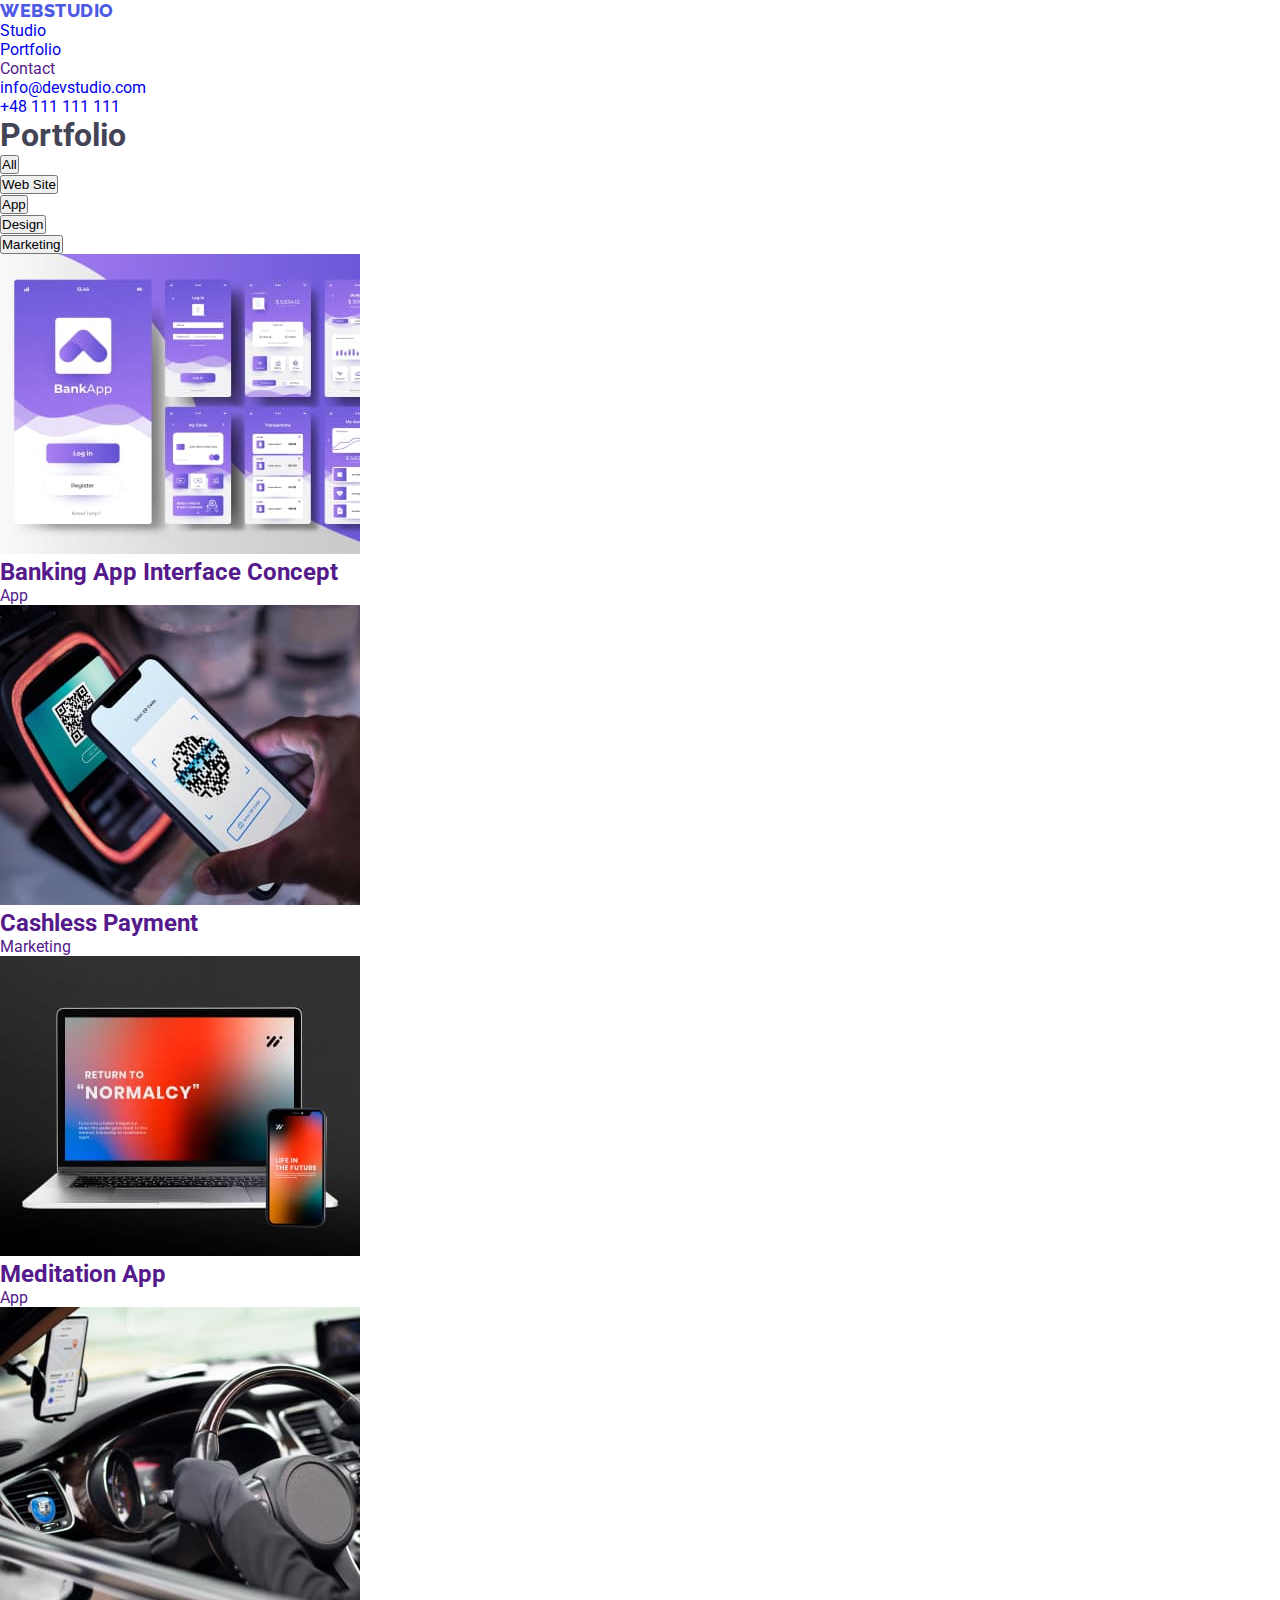
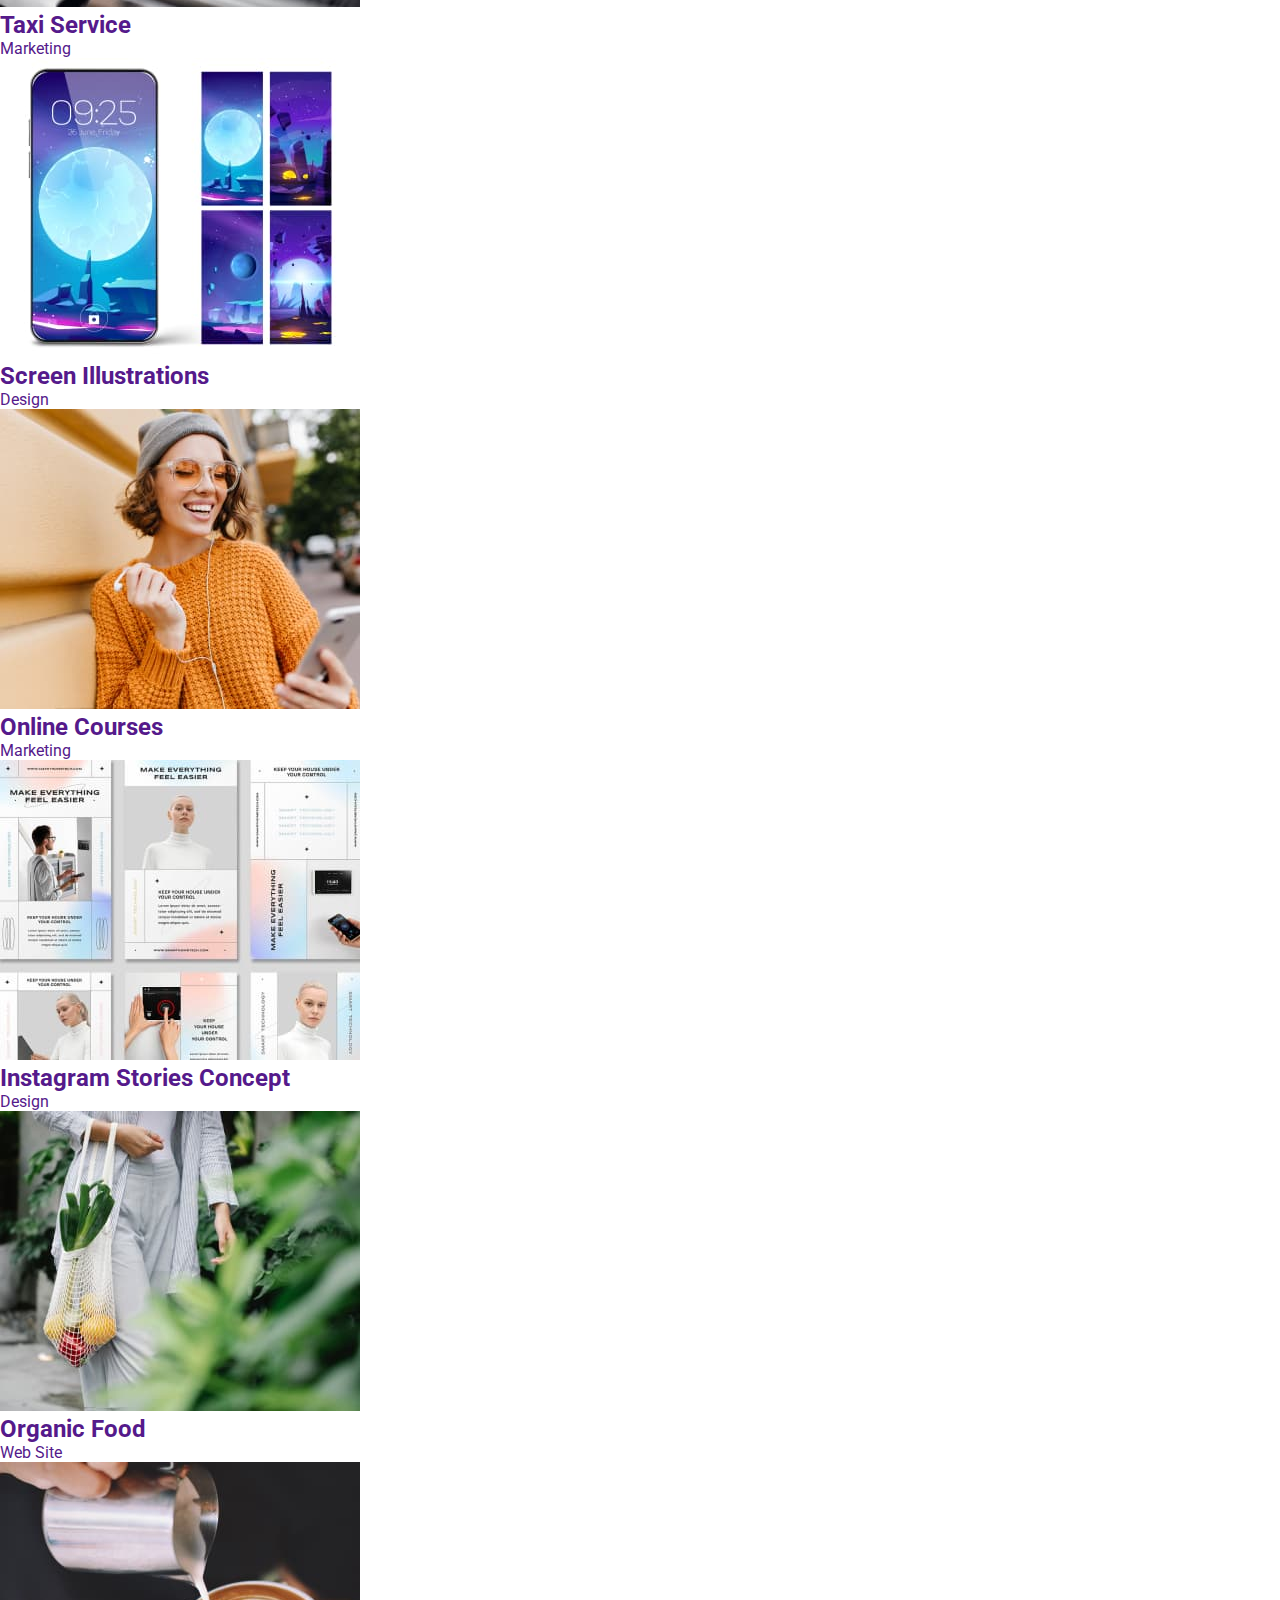
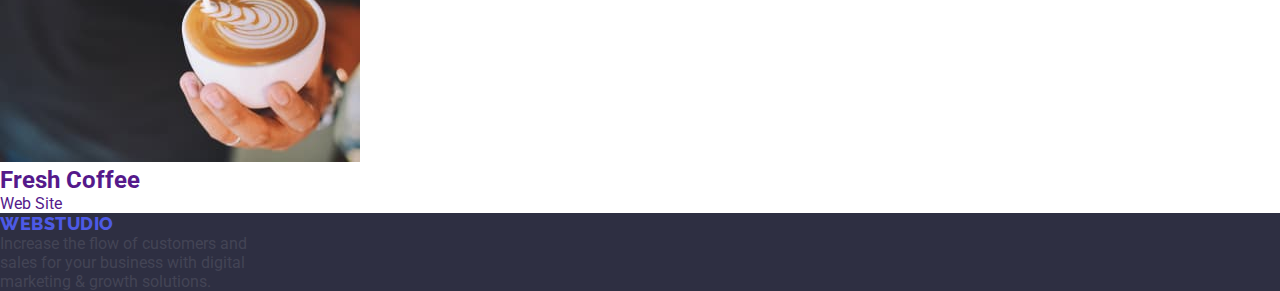
==== portfolio.html @ 15633c0d "Update portfolio.html" ====
<!DOCTYPE html>
<html lang="pl">

<head>
    <meta charset="UTF-8" />
    <title>Portfolio</title>
    <!--Google fonts links-->
    <link rel="preconnect" href="https://fonts.googleapis.com" />
    <link rel="preconnect" href="https://fonts.gstatic.com" crossorigin />
    <link
        href="https://fonts.googleapis.com/css2?family=Montserrat:wght@400;700&family=Raleway:wght@700;800&family=Roboto:wght@400;500;700;900&display=swap"
        rel="stylesheet" />
    <!--End Google fonts links-->

    <link rel="stylesheet" href="./css/styles.css" />
</head>

<body>
    <header>
        <nav>
            <a href="./index.html" class="logo link">Web<span class="logo-header-span">Studio</span></a>
            <ul class="list">
                <li><a href="./index.html" class="list-link link">Studio</a></li>
                <li><a href="./portfolio.html" class="list-link link">Portfolio</a></li>
                <li><a href="" class="list-link link">Contact</a></li>
            </ul>
        </nav>
        <address class="address">
            <ul class="list">
                <li>
                    <a href="mail:info@devstudio.com" class="address-component link">info@devstudio.com</a>
                </li>
                <li>
                    <a href="tel:48111111111" class="address-component link">+48 111 111 111</a>
                </li>
            </ul>
        </address>
    </header>
    <main>
        <section>
            <h1>Portfolio</h1>
            <ul class="list">
                <li><button type="button" class="portfolio-filtr-button">All</button></li>
                <li><button type="button" class="portfolio-filtr-button">Web Site</button></li>
                <li><button type="button" class="portfolio-filtr-button">App</button></li>
                <li><button type="button" class="portfolio-filtr-button">Design</button></li>
                <li><button type="button" class="portfolio-filtr-button">Marketing</button></li>
            </ul>
            <ul class="list">
                <li>
                    <a href="" class="link">
                        <img src="./images/banking-app-interface-concept.jpg" alt="banking-app-interface-concept"
                            width="360" height="300" />
                        <h2 class="portfolio-list-item-header">Banking App Interface Concept</h2>
                        <p class="portfolio-list-item-paragraph">App</p>
                    </a>
                </li>
                <li>
                    <a href="" class="link">
                        <img src="./images/cashless-payment.jpg" alt="Cashless Payment" width="360" height="300" />
                        <h2 class="portfolio-list-item-header">Cashless Payment</h2>
                        <p class="portfolio-list-item-paragraph">Marketing</p>
                    </a>
                </li>
                <li>
                    <a href="" class="link">
                        <img src="./images/meditation-app.jpg" alt="Meditaion App" width="360" height="300" />

                        <h2 class="portfolio-list-item-header">Meditation App</h2>
                        <p class="portfolio-list-item-paragraph">App</p>
                    </a>
                </li>
                <li>
                    <a href="" class="link">
                        <img src="./images/taki-service.jpg" alt="Taxi Service" width="360" height="300" />

                        <h2 class="portfolio-list-item-header">Taxi Service</h2>
                        <p class="portfolio-list-item-paragraph">Marketing</p>
                    </a>
                </li>
                <li>
                    <a href="" class="link">
                        <img src="./images/screen-illustrations.jpg" alt="Screen Illustrations" width="360"
                            height="300" />
                        <h2 class="portfolio-list-item-header">Screen Illustrations</h2>
                        <p class="portfolio-list-item-paragraph">Design</p>
                    </a>
                </li>

                <li>
                    <a href="" class="link">
                        <img src="./images/online-courses.jpg" alt="Online courses" width="360" height="300" />
                        <h2 class="portfolio-list-item-header">Online Courses</h2>
                        <p class="portfolio-list-item-paragraph">Marketing</p>
                    </a>
                </li>
                <li>
                    <a href="" class="link">
                        <img src="./images/instagram-stories-concept.jpg" alt="Instagram Stories Concept" width="360"
                            height="300" />
                        <h2 class="portfolio-list-item-header">Instagram Stories Concept</h2>
                        <p class="portfolio-list-item-paragraph">Design</p>
                    </a>
                </li>

                <li>
                    <a href="" class="link">
                        <img src="./images/organic-food.jpg" alt="Organic Food" width="360" height="300" />
                        <h2 class="portfolio-list-item-header">Organic Food</h2>
                        <p class="portfolio-list-item-paragraph">Web Site</p>
                    </a>
                </li>
                <li>
                    <a href="" class="link">
                        <img src="./images/fresh-coffee.jpg" alt="Fresh Coffee" width="360" height="300" />

                        <h2 class="portfolio-list-item-header">Fresh Coffee</h2>
                        <p class="portfolio-list-item-paragraph">Web Site</p>
                    </a>
                </li>
            </ul>
        </section>
    </main>
    <footer class="footer">
        <a href="WebStudio" class="logo link">Web<span class="logo-footer-span">Studio</span></a>
        <p class="footer-paragrapf">
            Increase the flow of customers and <br />
            sales for your business with digital<br />
            marketing & growth solutions.
        </p>
    </footer>
</body>

</html>
---- css/styles.css ----
:root {
    --iris: #4D5AE5;
    --ocean: #404BBF;
    --navy-blue: #2E2F42;
    --green: #31D0AA;
    --slate: #434455;
    --light-slate: #8E8F99;
    --cornflower: #E7E9FC;
    --cloud: #F4F4FD;
    --navy-blue-modal: #2E2F42;
    --grey: #2E2F42;
    --dairy: #FCFCFC;
    --white: #FFFFFF;
}

* {
    margin: 0;
    padding: 0;
}

body {
    font-family: 'Roboto', sans-serif;
    color: var(--slate);
    text-decoration: none;
    background-color: var(--white);
}

.logo {
    font-family: "Raleway", sans-serif;
    font-weight: 800;
    font-size: 18px;
    line-height: 1.17;
    letter-spacing: 0.03em;
    text-transform: uppercase;
    color: var(--iris);
}

.link {
    text-decoration: none;
}

.logo_span{
    color: var(--navy-blue);

}
.list{
    list-style: none;
}
.logo_link{
    font-weight: 500;
    font-size: 16px;
    line-height: 1.5;
    letter-spacing: 0.02em;
    color: var(--navy-blue);
}
.logo_link:hover{
    color: var(--ocean);
}
.logo_link:focus{
    color: var(--ocean);
}
.address{
    font-style: normal;

}
.address_list{
    font-size: 16px;
    line-height: 1.5;
    letter-spacing: 0.02em;
    color: var(--slate);
}
.address_list:hover{
    color: var(--ocean);
}
.address_list:focus{
    color: var(--ocean);
}
.main_section{
    background-color: var(--navy-blue);
}
.main_section_header{
    font-size: 56px;
    line-height: 1.07;
    text-align: center;
    letter-spacing: 0.02em;
    color: var(--white);
}
.main_section_button{
    background-color: var(--iris);
    font-family: "Roboto", sans-serif;
    font-weight: 500;
    font-size: 16px;
    line-height: 1.5;
    letter-spacing: 0.04em;
    color: var(--white);
    cursor: pointer;
}
.main_section_button:hover{
    background-color: var(--ocean);
}
.main_section_button:focus{
    background-color: var(--ocean);
}
.section_information{
    font-weight: 500;
    font-size: 20px;
    line-height: 1.2;
    letter-spacing: 0.02em;
    color: var(--navy-blue);
}
.section_information_paragraph{
    font-size: 16px;
    line-height: 1.5;
    letter-spacing: 0.02em;
}
.section_images{
    font-size: 36px;
    line-height: 1.11;
    text-align: center;
    letter-spacing: 0.02em;
    text-transform: capitalize;
    color: var(--navy-blue);
}
.section_our_team{
    background-color: var(--cloud);
}
.section_our_team_header{
    font-size: 36px;
    line-height: 1.11;
    text-align: center;
    letter-spacing: 0.02em;
    text-transform: capitalize;
    color: var(--navy-blue);
}
.section_our_team_img{
    background-color: var(--white);
}
.section_our_team_list_header{
    font-weight: 500;
    font-size: 20px;
    line-height: 1.2;
    letter-spacing: 0.02em;
    color: var(--navy-blue);
}
.section_our_team_list_paragraph{
    font-size: 16px;
    line-height: 1.5;
    letter-spacing: 0.02em;
    color: var(--slate);
}
.footer{
    background-color: var(--navy-blue);
}
.footer_span{
    color: var(--cloud);
}
.footer_paragraph{
    line-height: 1.5;
    color: var(--cloud);
    letter-spacing: 0.02em;
}
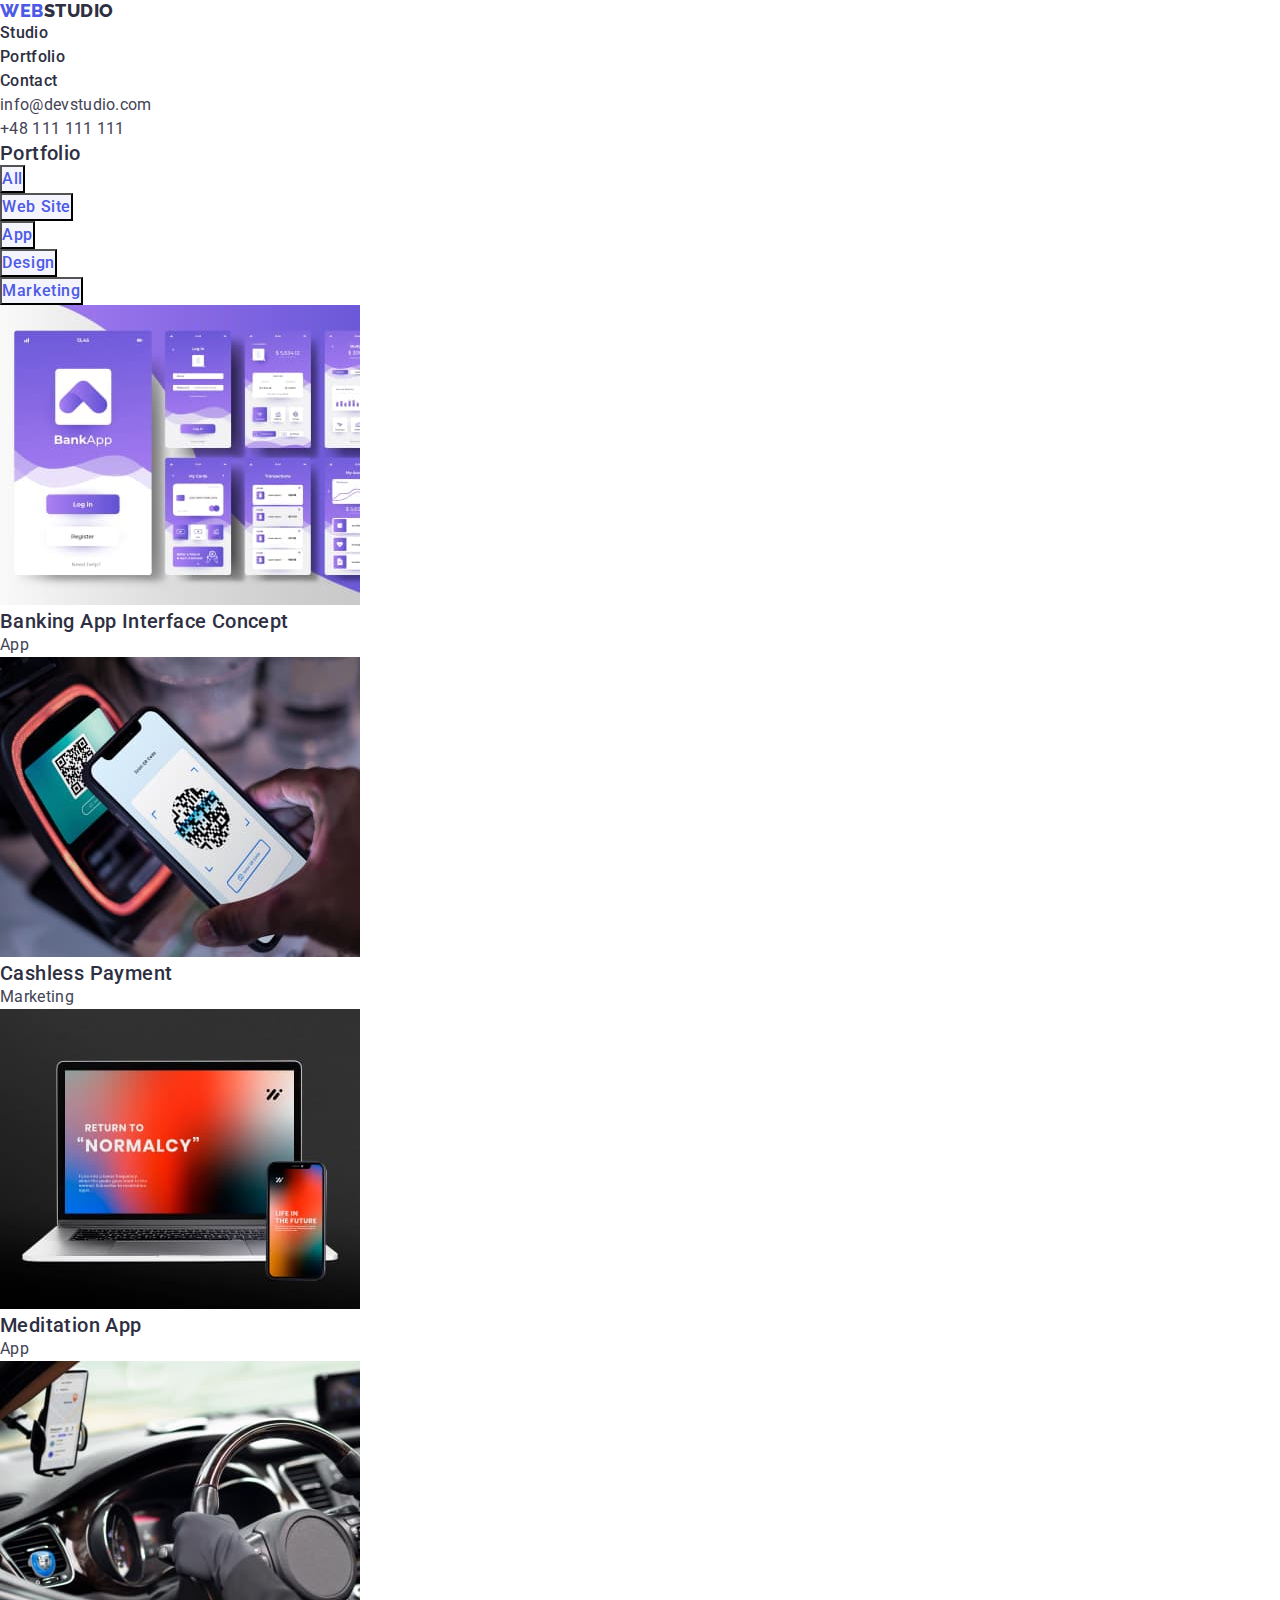
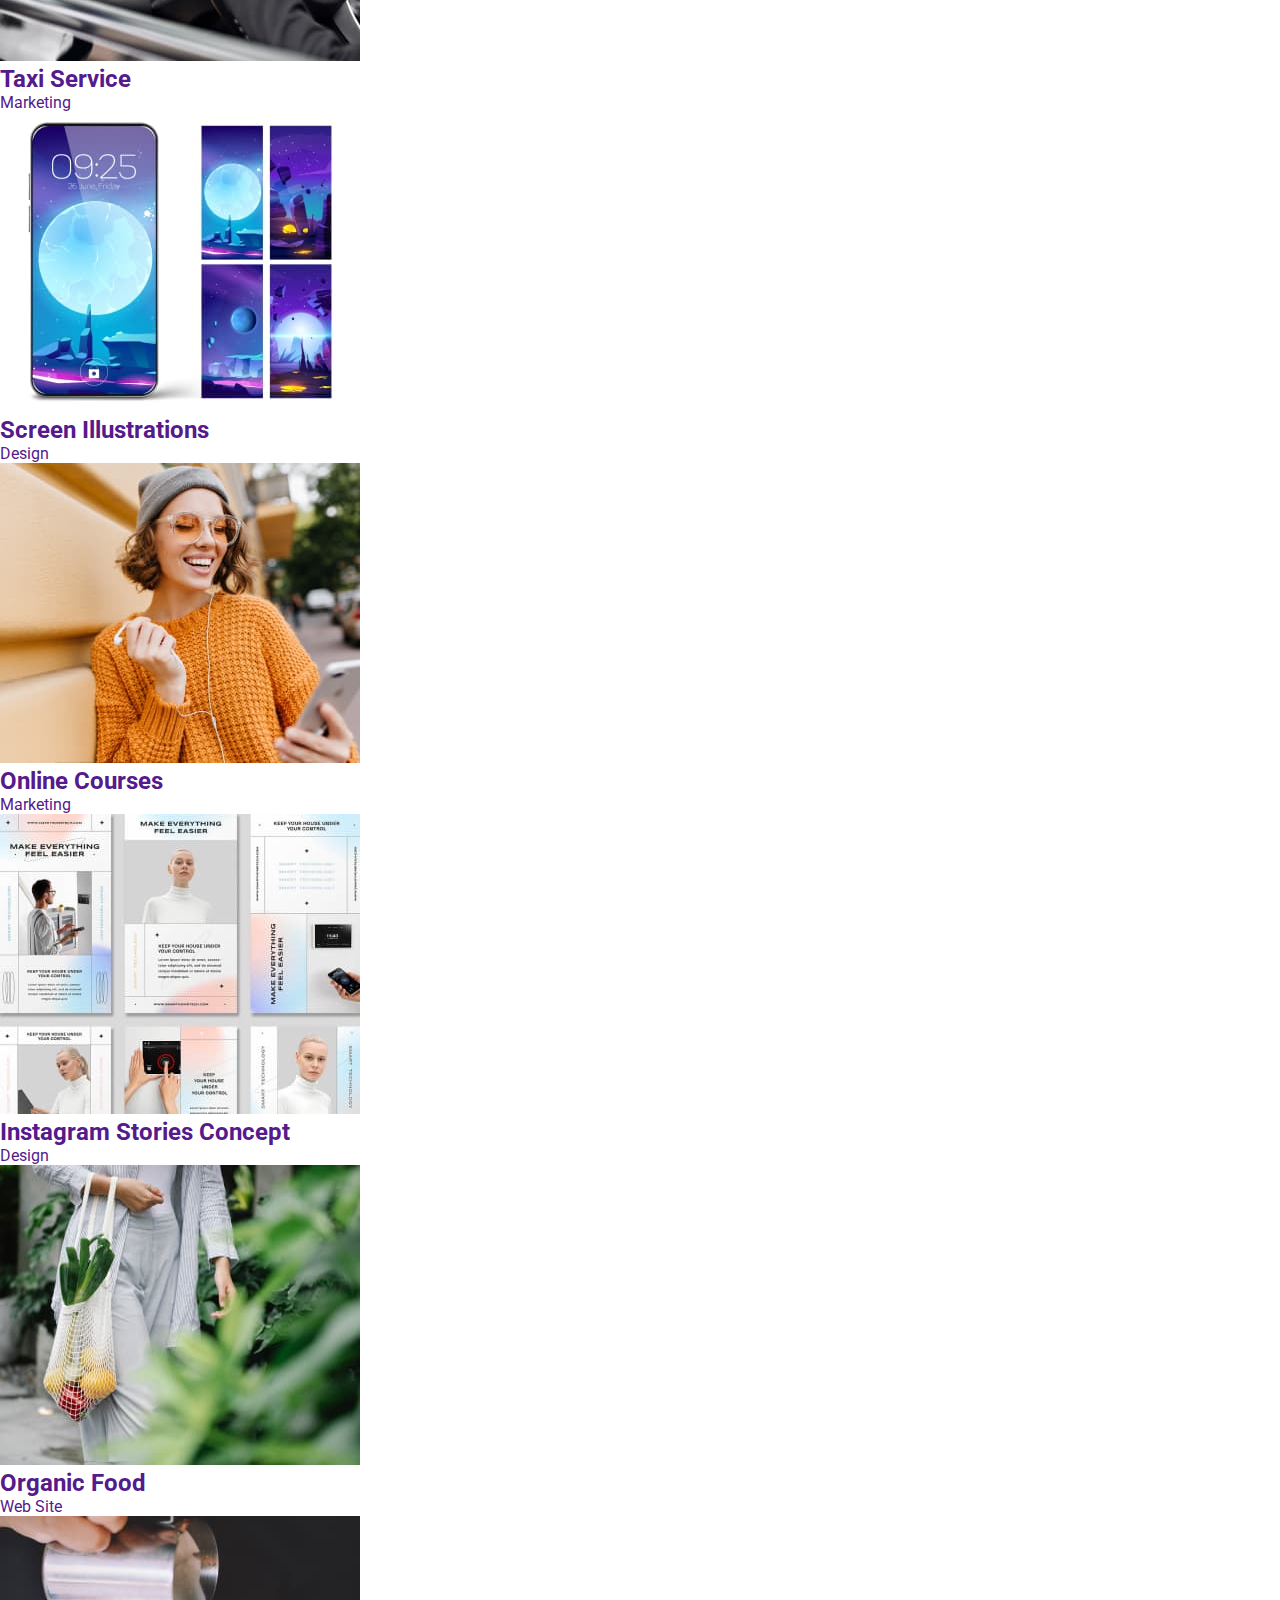
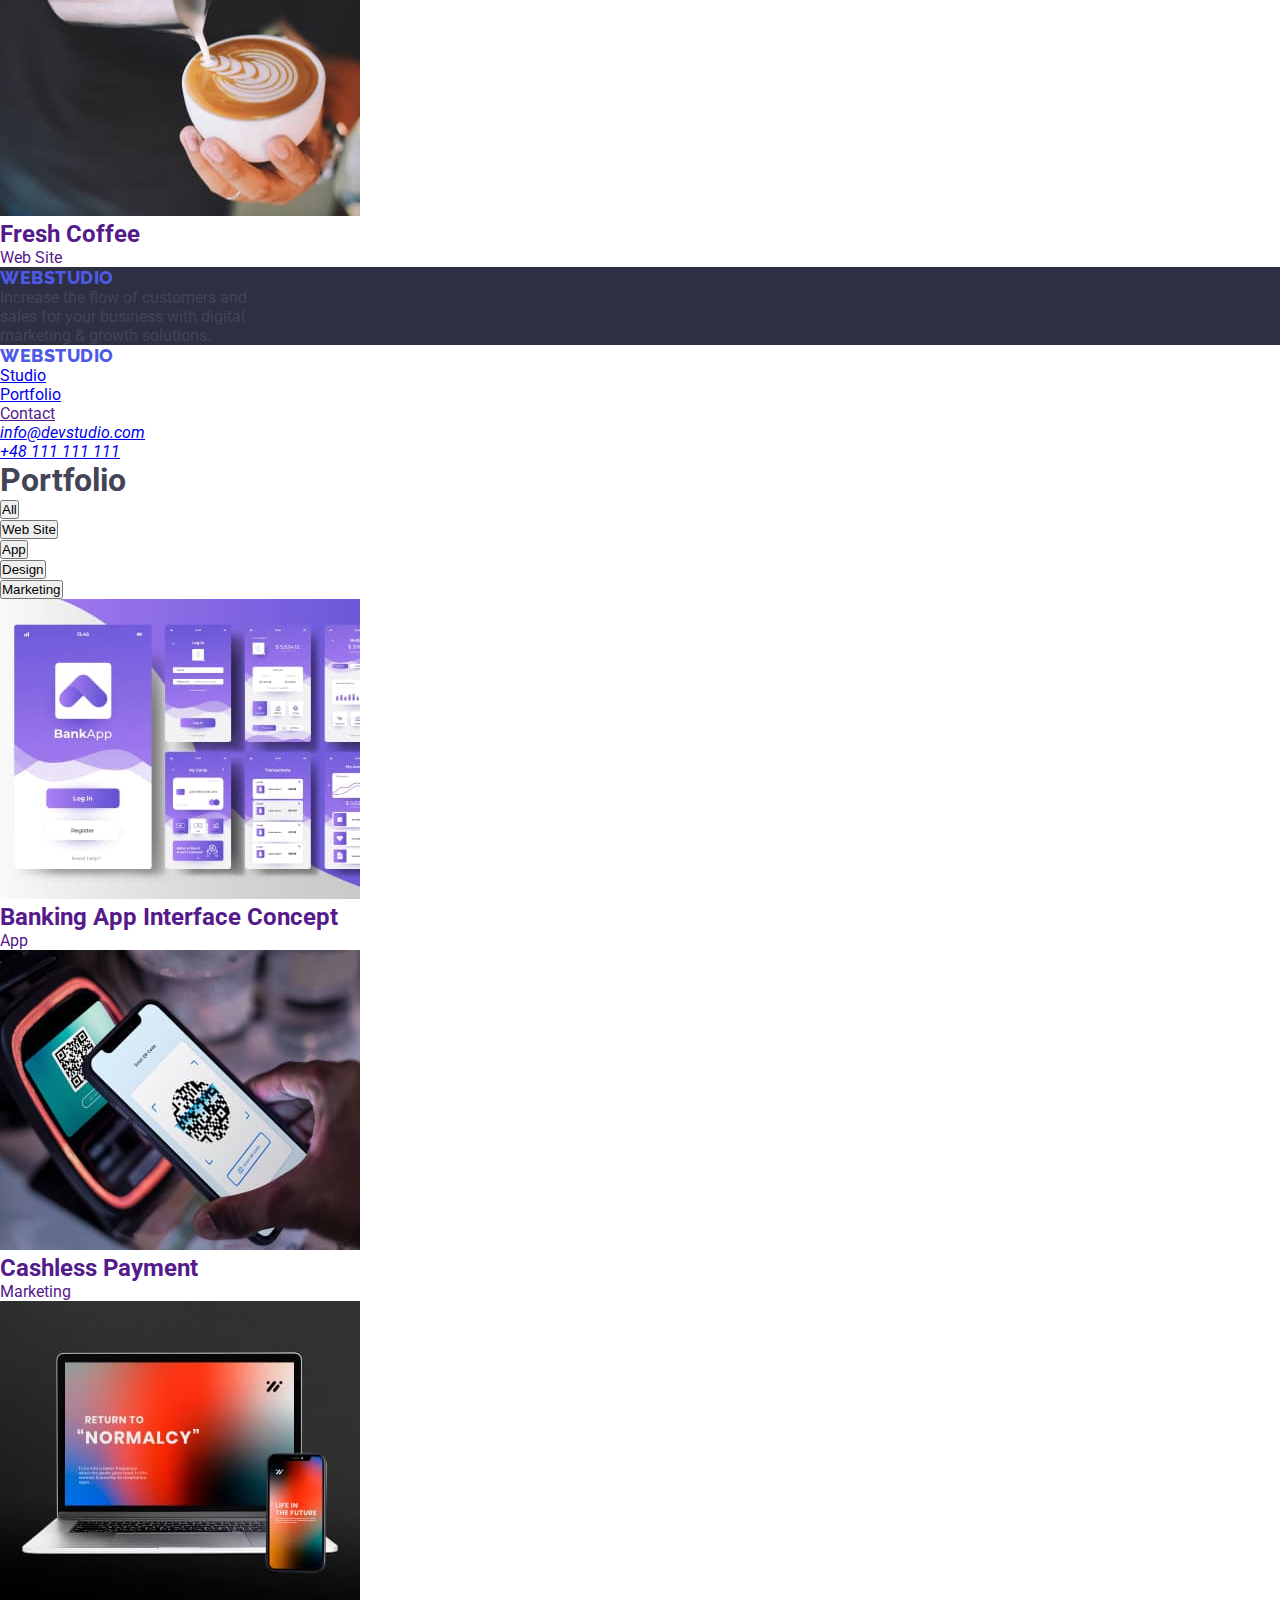
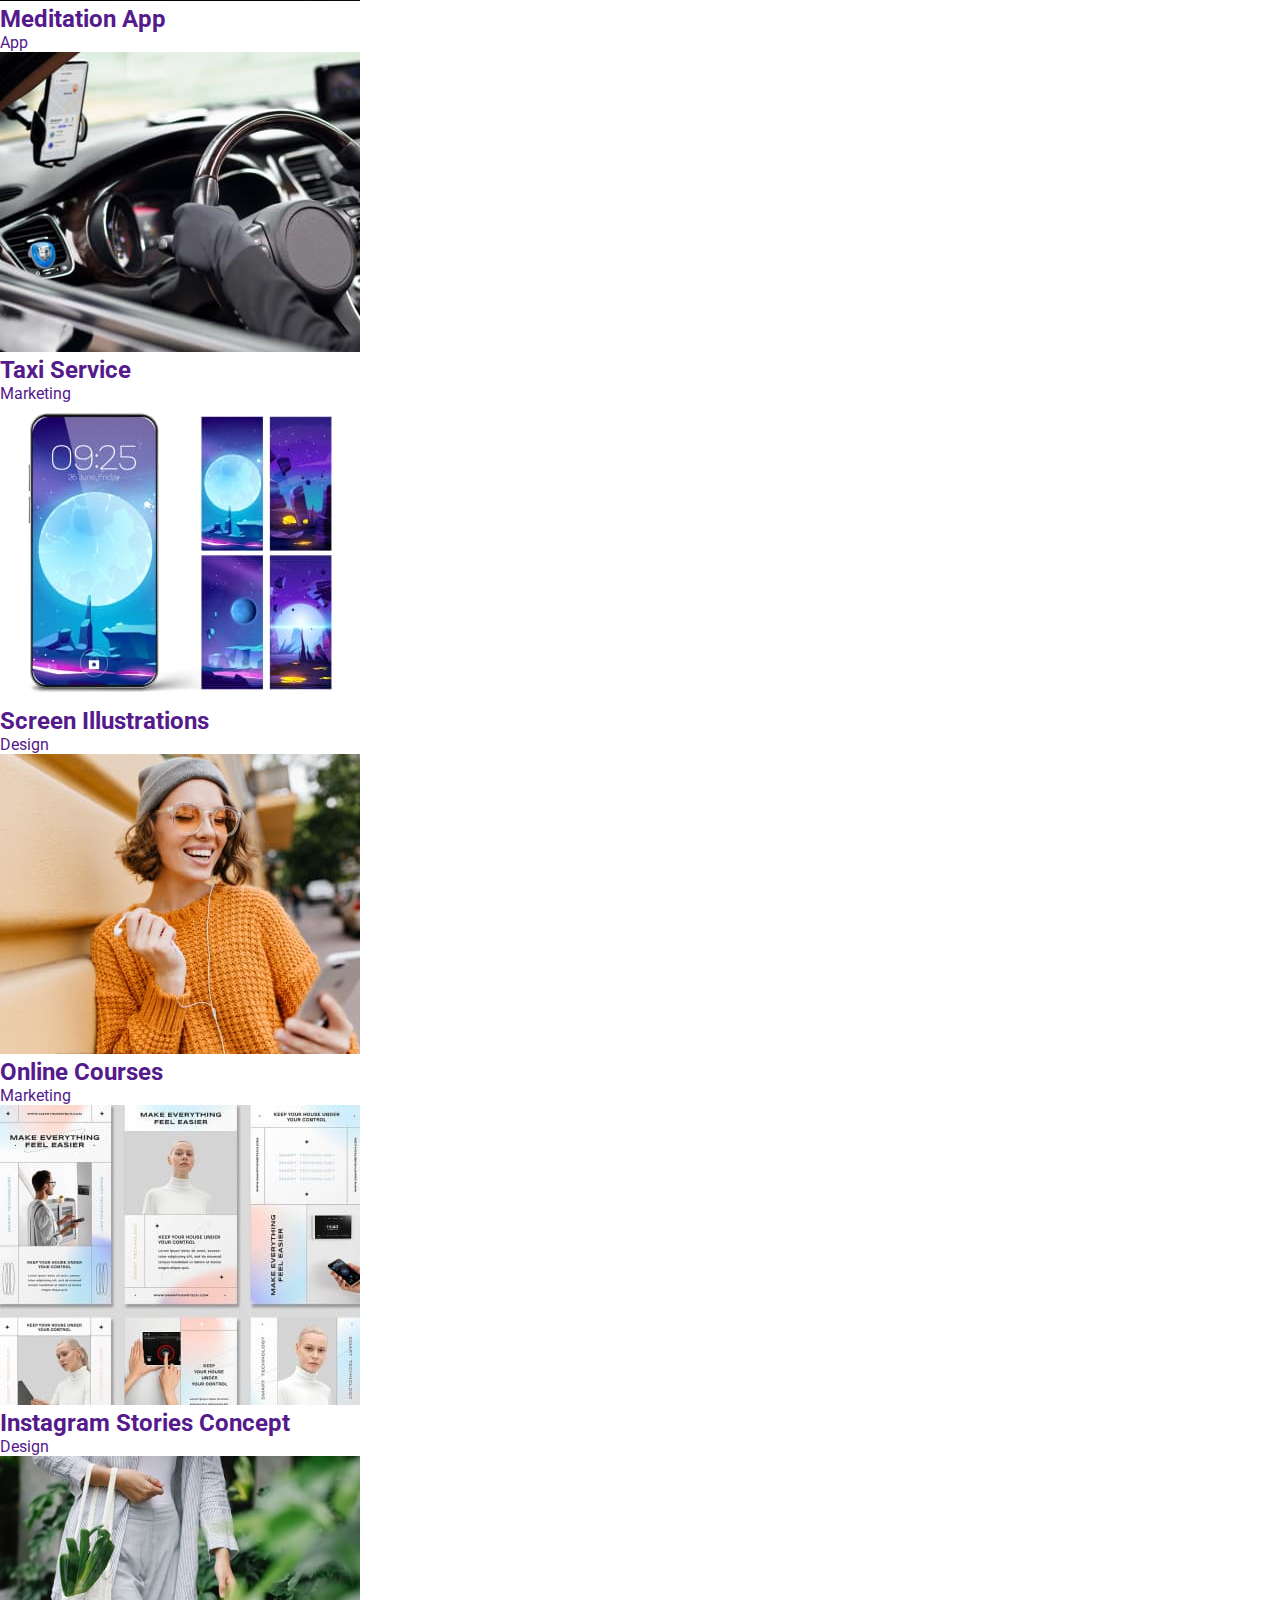
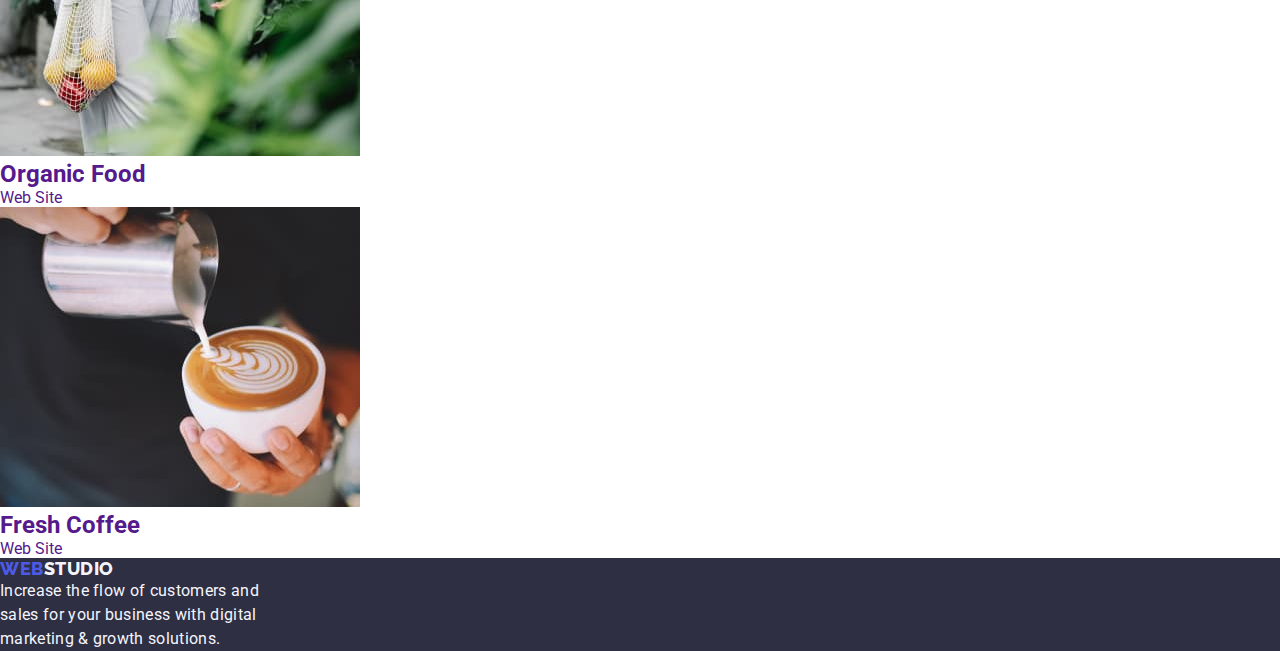
==== commit 4f42a84d: "update portfolio" ====
--- a/portfolio.html
+++ b/portfolio.html
@@ -13,61 +13,76 @@
     <!--End Google fonts links-->
 
     <link rel="stylesheet" href="./css/styles.css" />
+</head><!DOCTYPE html>
+<html lang="pl">
+
+<head>
+    <meta charset="UTF-8" />
+    <title>Portfolio</title>
+    <!--Google fonts links-->
+    <link rel="preconnect" href="https://fonts.googleapis.com" />
+    <link rel="preconnect" href="https://fonts.gstatic.com" crossorigin />
+    <link
+        href="https://fonts.googleapis.com/css2?family=Montserrat:wght@400;700&family=Raleway:wght@700;800&family=Roboto:wght@400;500;700;900&display=swap"
+        rel="stylesheet" />
+    <!--End Google fonts links-->
+
+    <link rel="stylesheet" href="./css/styles.css" />
 </head>
 
 <body>
     <header>
         <nav>
-            <a href="./index.html" class="logo link">Web<span class="logo-header-span">Studio</span></a>
-            <ul class="list">
-                <li><a href="./index.html" class="list-link link">Studio</a></li>
-                <li><a href="./portfolio.html" class="list-link link">Portfolio</a></li>
-                <li><a href="" class="list-link link">Contact</a></li>
+            <a href="./index.html" class="logo link">Web<span class="logo_span">Studio</span></a>
+            <ul class="list">
+                <li><a href="./index.html" class="logo_link link">Studio</a></li>
+                <li><a href="./portfolio.html" class="logo_link link">Portfolio</a></li>
+                <li><a href="" class="logo_link link">Contact</a></li>
             </ul>
         </nav>
         <address class="address">
             <ul class="list">
                 <li>
-                    <a href="mail:info@devstudio.com" class="address-component link">info@devstudio.com</a>
-                </li>
-                <li>
-                    <a href="tel:48111111111" class="address-component link">+48 111 111 111</a>
+                    <a href="mail:info@devstudio.com" class="address_list link">info@devstudio.com</a>
+                </li>
+                <li>
+                    <a href="tel:48111111111" class="address_list link">+48 111 111 111</a>
                 </li>
             </ul>
         </address>
     </header>
     <main>
         <section>
-            <h1>Portfolio</h1>
-            <ul class="list">
-                <li><button type="button" class="portfolio-filtr-button">All</button></li>
-                <li><button type="button" class="portfolio-filtr-button">Web Site</button></li>
-                <li><button type="button" class="portfolio-filtr-button">App</button></li>
-                <li><button type="button" class="portfolio-filtr-button">Design</button></li>
-                <li><button type="button" class="portfolio-filtr-button">Marketing</button></li>
+            <h1 class="portfolio_main_section_header">Portfolio</h1>
+            <ul class="list">
+                <li><button type="button" class="portfolio_filtr_button">All</button></li>
+                <li><button type="button" class="portfolio_filtr_button">Web Site</button></li>
+                <li><button type="button" class="portfolio_filtr_button">App</button></li>
+                <li><button type="button" class="portfolio_filtr_button">Design</button></li>
+                <li><button type="button" class="portfolio_filtr_button">Marketing</button></li>
             </ul>
             <ul class="list">
                 <li>
                     <a href="" class="link">
                         <img src="./images/banking-app-interface-concept.jpg" alt="banking-app-interface-concept"
                             width="360" height="300" />
-                        <h2 class="portfolio-list-item-header">Banking App Interface Concept</h2>
-                        <p class="portfolio-list-item-paragraph">App</p>
+                        <h2 class="portfolio_main_list_header">Banking App Interface Concept</h2>
+                        <p class="portfolio_main_list_paragraph">App</p>
                     </a>
                 </li>
                 <li>
                     <a href="" class="link">
                         <img src="./images/cashless-payment.jpg" alt="Cashless Payment" width="360" height="300" />
-                        <h2 class="portfolio-list-item-header">Cashless Payment</h2>
-                        <p class="portfolio-list-item-paragraph">Marketing</p>
+                        <h2 class="portfolio_main_list_header">Cashless Payment</h2>
+                        <p class="portfolio_main_list_paragraph">Marketing</p>
                     </a>
                 </li>
                 <li>
                     <a href="" class="link">
                         <img src="./images/meditation-app.jpg" alt="Meditaion App" width="360" height="300" />
 
-                        <h2 class="portfolio-list-item-header">Meditation App</h2>
-                        <p class="portfolio-list-item-paragraph">App</p>
+                        <h2 class="portfolio_main_list_header">Meditation App</h2>
+                        <p class="portfolio_main_list_paragraph">App</p>
                     </a>
                 </li>
                 <li>
@@ -131,4 +146,122 @@
     </footer>
 </body>
 
+</html>
+
+<body>
+    <header>
+        <nav>
+            <a href="./index.html" class="logo link">Web<span >Studio</span></a>
+            <ul class="list">
+                <li><a href="./index.html" >Studio</a></li>
+                <li><a href="./portfolio.html" >Portfolio</a></li>
+                <li><a href="" >Contact</a></li>
+            </ul>
+        </nav>
+        <address >
+            <ul class="list">
+                <li>
+                    <a href="mail:info@devstudio.com" >info@devstudio.com</a>
+                </li>
+                <li>
+                    <a href="tel:48111111111" >+48 111 111 111</a>
+                </li>
+            </ul>
+        </address>
+    </header>
+    <main>
+        <section>
+            <h1>Portfolio</h1>
+            <ul class="list">
+                <li><button type="button" >All</button></li>
+                <li><button type="button" >Web Site</button></li>
+                <li><button type="button" >App</button></li>
+                <li><button type="button" >Design</button></li>
+                <li><button type="button" >Marketing</button></li>
+            </ul>
+            <ul class="list">
+                <li>
+                    <a href="" class="link">
+                        <img src="./images/banking-app-interface-concept.jpg" alt="banking-app-interface-concept"
+                            width="360" height="300" />
+                        <h2 >Banking App Interface Concept</h2>
+                        <p >App</p>
+                    </a>
+                </li>
+                <li>
+                    <a href="" class="link">
+                        <img src="./images/cashless-payment.jpg" alt="Cashless Payment" width="360" height="300" />
+                        <h2 >Cashless Payment</h2>
+                        <p >Marketing</p>
+                    </a>
+                </li>
+                <li>
+                    <a href="" class="link">
+                        <img src="./images/meditation-app.jpg" alt="Meditaion App" width="360" height="300" />
+
+                        <h2 >Meditation App</h2>
+                        <p >App</p>
+                    </a>
+                </li>
+                <li>
+                    <a href="" class="link">
+                        <img src="./images/taki-service.jpg" alt="Taxi Service" width="360" height="300" />
+
+                        <h2 >Taxi Service</h2>
+                        <p >Marketing</p>
+                    </a>
+                </li>
+                <li>
+                    <a href="" class="link">
+                        <img src="./images/screen-illustrations.jpg" alt="Screen Illustrations" width="360"
+                            height="300" />
+                        <h2 >Screen Illustrations</h2>
+                        <p >Design</p>
+                    </a>
+                </li>
+
+                <li>
+                    <a href="" class="link">
+                        <img src="./images/online-courses.jpg" alt="Online courses" width="360" height="300" />
+                        <h2 >Online Courses</h2>
+                        <p >Marketing</p>
+                    </a>
+                </li>
+                <li>
+                    <a href="" class="link">
+                        <img src="./images/instagram-stories-concept.jpg" alt="Instagram Stories Concept" width="360"
+                            height="300" />
+                        <h2 >Instagram Stories Concept</h2>
+                        <p >Design</p>
+                    </a>
+                </li>
+
+                <li>
+                    <a href="" class="link">
+                        <img src="./images/organic-food.jpg" alt="Organic Food" width="360" height="300" />
+                        <h2 >Organic Food</h2>
+                        <p >Web Site</p>
+                    </a>
+                </li>
+                <li>
+                    <a href="" class="link">
+                        <img src="./images/fresh-coffee.jpg" alt="Fresh Coffee" width="360" height="300" />
+
+                        <h2 >Fresh Coffee</h2>
+                        <p >Web Site</p>
+                    </a>
+                </li>
+            </ul>
+        </section>
+    </main>
+    <footer class="footer">
+        <a href="WebStudio" class="logo link">Web<span class="footer_span">Studio</span></a>
+        <p class="footer_paragraph">
+            Increase the flow of customers and <br />
+            sales for your business with digital<br />
+            marketing & growth solutions.
+        </p>
+    </footer>
+</body>
+
 </html>--- a/css/styles.css
+++ b/css/styles.css
@@ -158,4 +158,42 @@
     line-height: 1.5;
     color: var(--cloud);
     letter-spacing: 0.02em;
+}
+.portfolio_filtr_button{
+    font-family: "Roboto", sans-serif;
+    font-weight: 500;
+    font-size: 16px;
+    line-height: 1.5;
+    letter-spacing: 0.04em;
+    color: var(--iris);
+    background-color: var(--cloud);
+    cursor: pointer;
+}
+.portfolio_filtr_button:hover{
+    color: var(--white);
+    background-color: var(--ocean);
+}
+.portfolio_filtr_button:focus{
+    color: var(--white);
+    background-color: var(--ocean);
+}
+.portfolio_main_section_header{
+    font-weight: 500;
+    font-size: 20px;
+    line-height: 1.2;
+    letter-spacing: 0.02em;
+    color: var(--navy-blue);
+}
+.portfolio_main_list_header{
+font-weight: 500;
+font-size: 20px;
+line-height: 1.2;
+letter-spacing: 0.02em;
+color: var(--navy-blue);
+}
+.portfolio_main_list_paragraph{
+font-size: 16px;
+line-height: 1.5;
+letter-spacing: 0.02em;
+color: var(--slate);
 }--- a/css/styles.css
+++ b/css/styles.css
@@ -158,4 +158,42 @@
     line-height: 1.5;
     color: var(--cloud);
     letter-spacing: 0.02em;
+}
+.portfolio_filtr_button{
+    font-family: "Roboto", sans-serif;
+    font-weight: 500;
+    font-size: 16px;
+    line-height: 1.5;
+    letter-spacing: 0.04em;
+    color: var(--iris);
+    background-color: var(--cloud);
+    cursor: pointer;
+}
+.portfolio_filtr_button:hover{
+    color: var(--white);
+    background-color: var(--ocean);
+}
+.portfolio_filtr_button:focus{
+    color: var(--white);
+    background-color: var(--ocean);
+}
+.portfolio_main_section_header{
+    font-weight: 500;
+    font-size: 20px;
+    line-height: 1.2;
+    letter-spacing: 0.02em;
+    color: var(--navy-blue);
+}
+.portfolio_main_list_header{
+font-weight: 500;
+font-size: 20px;
+line-height: 1.2;
+letter-spacing: 0.02em;
+color: var(--navy-blue);
+}
+.portfolio_main_list_paragraph{
+font-size: 16px;
+line-height: 1.5;
+letter-spacing: 0.02em;
+color: var(--slate);
 }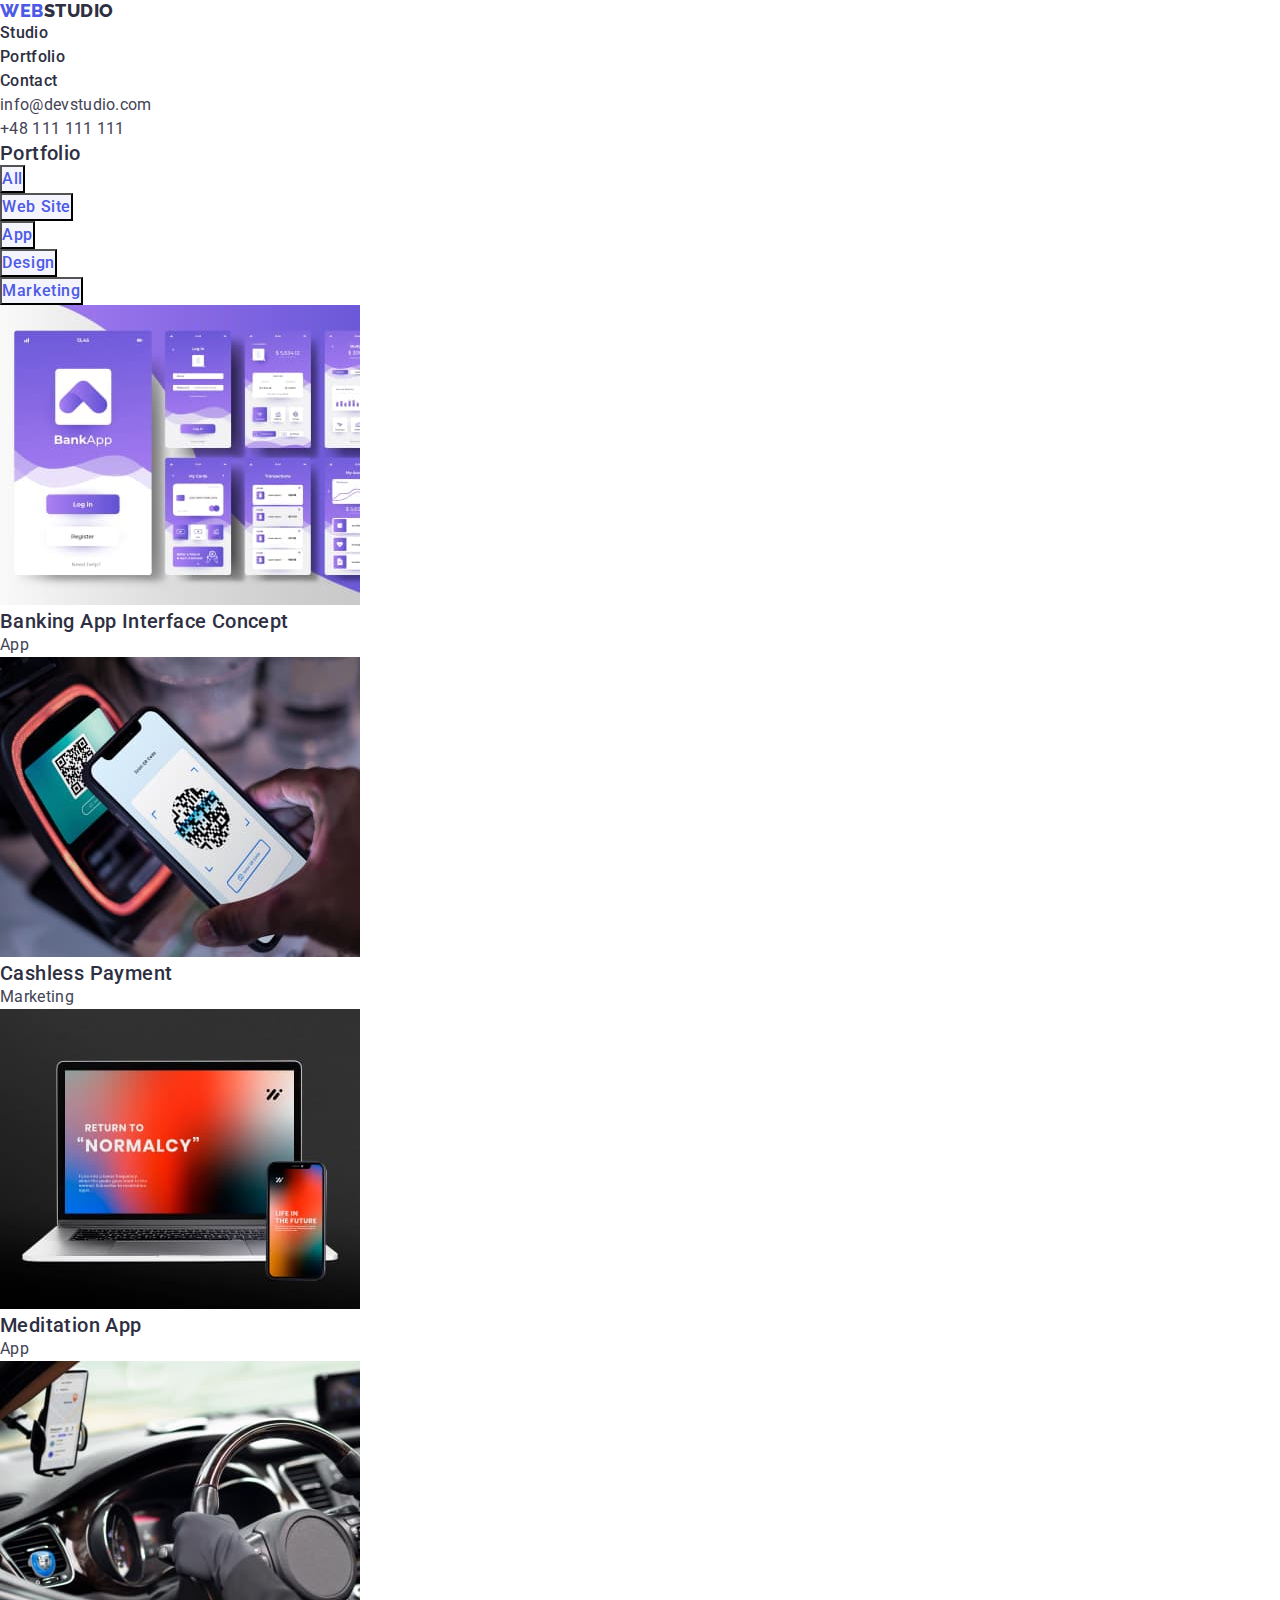
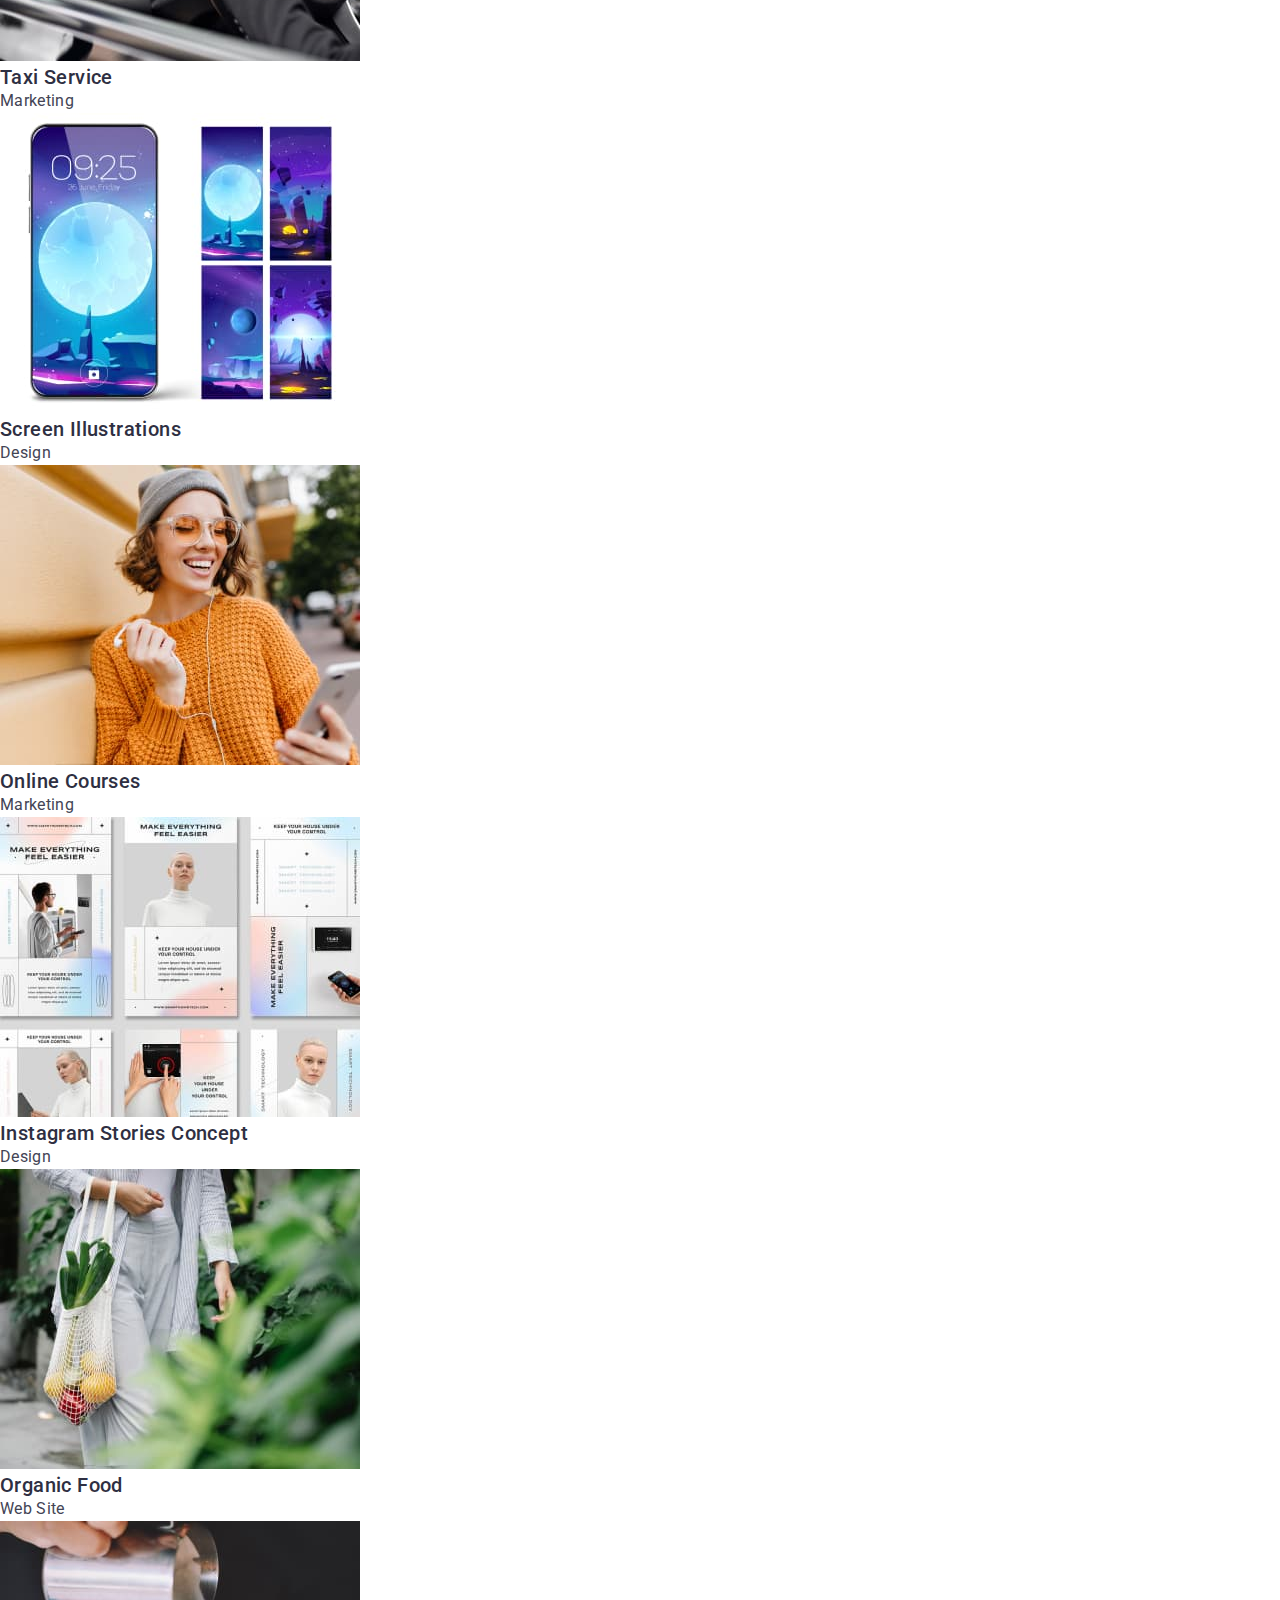
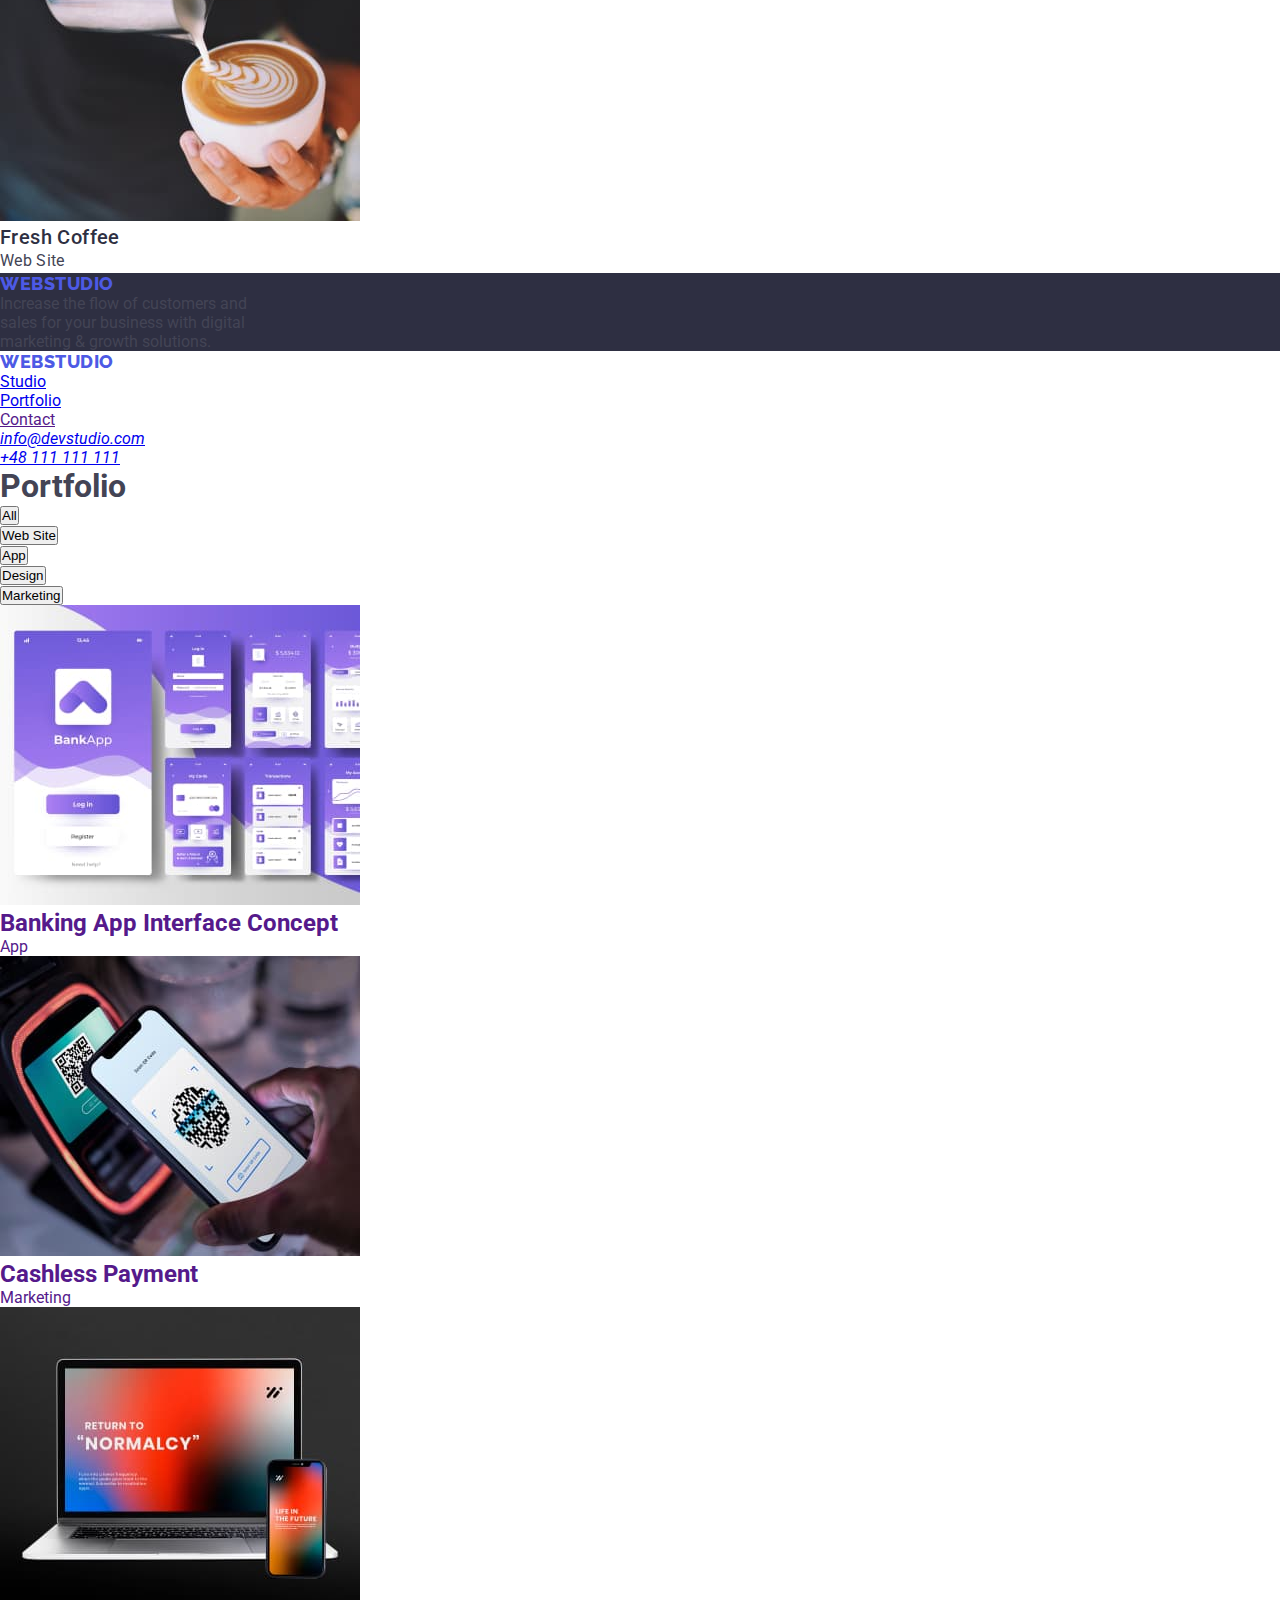
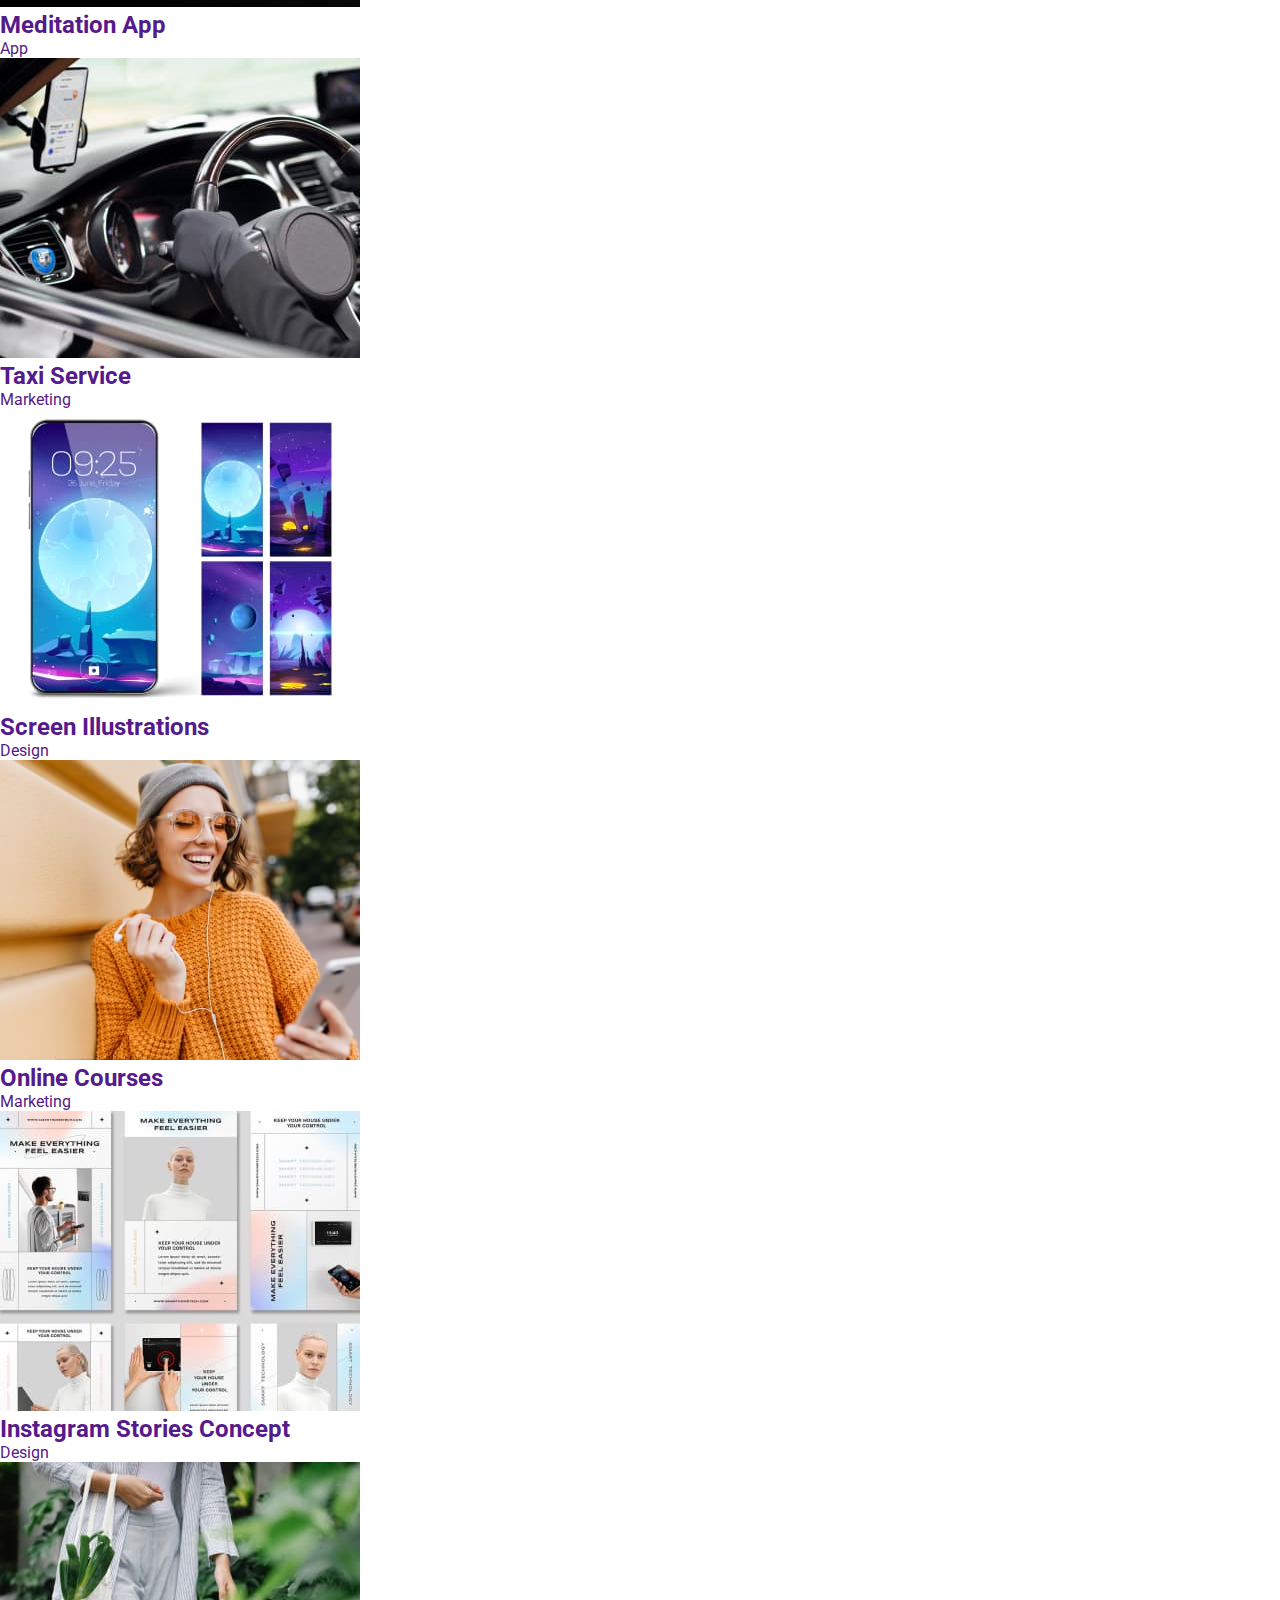
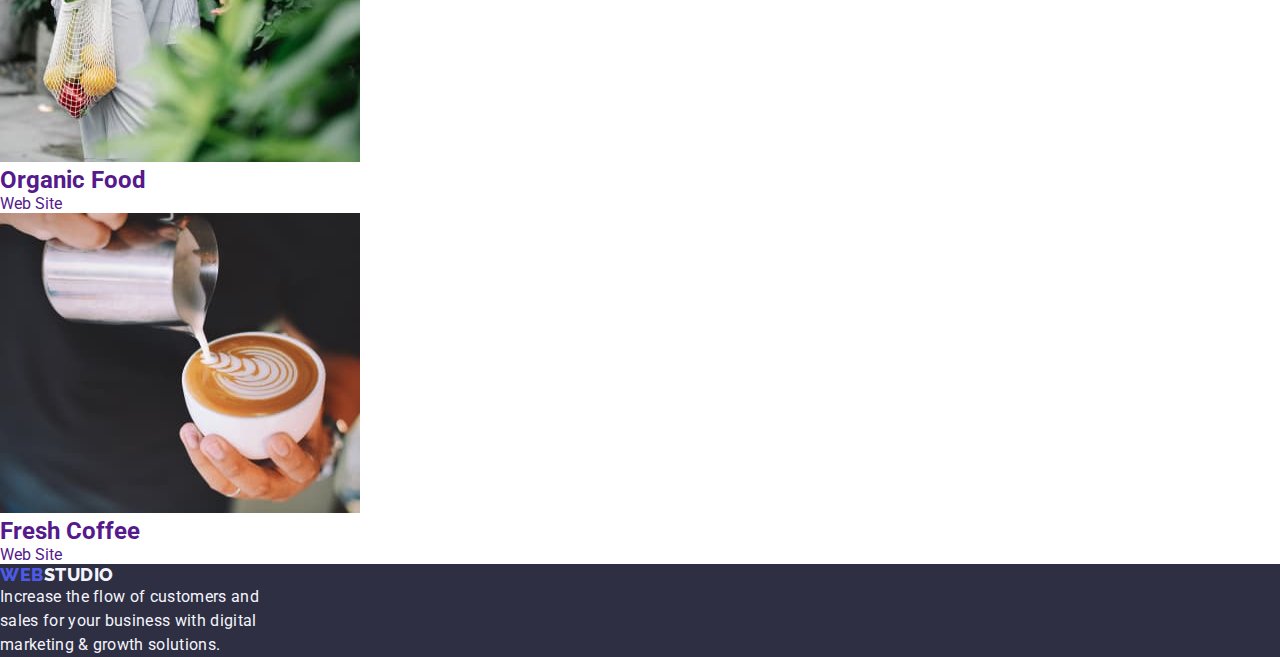
==== commit 27f4c7be: "Update portfolio.html" ====
--- a/portfolio.html
+++ b/portfolio.html
@@ -89,48 +89,48 @@
                     <a href="" class="link">
                         <img src="./images/taki-service.jpg" alt="Taxi Service" width="360" height="300" />
 
-                        <h2 class="portfolio-list-item-header">Taxi Service</h2>
-                        <p class="portfolio-list-item-paragraph">Marketing</p>
+                        <h2 class="portfolio_main_list_header">Taxi Service</h2>
+                        <p class="portfolio_main_list_paragraph">Marketing</p>
                     </a>
                 </li>
                 <li>
                     <a href="" class="link">
                         <img src="./images/screen-illustrations.jpg" alt="Screen Illustrations" width="360"
                             height="300" />
-                        <h2 class="portfolio-list-item-header">Screen Illustrations</h2>
-                        <p class="portfolio-list-item-paragraph">Design</p>
+                        <h2 class="portfolio_main_list_header">Screen Illustrations</h2>
+                        <p class="portfolio_main_list_paragraph">Design</p>
                     </a>
                 </li>
 
                 <li>
                     <a href="" class="link">
                         <img src="./images/online-courses.jpg" alt="Online courses" width="360" height="300" />
-                        <h2 class="portfolio-list-item-header">Online Courses</h2>
-                        <p class="portfolio-list-item-paragraph">Marketing</p>
+                        <h2 class="portfolio_main_list_header">Online Courses</h2>
+                        <p class="portfolio_main_list_paragraph">Marketing</p>
                     </a>
                 </li>
                 <li>
                     <a href="" class="link">
                         <img src="./images/instagram-stories-concept.jpg" alt="Instagram Stories Concept" width="360"
                             height="300" />
-                        <h2 class="portfolio-list-item-header">Instagram Stories Concept</h2>
-                        <p class="portfolio-list-item-paragraph">Design</p>
+                        <h2 class="portfolio_main_list_header">Instagram Stories Concept</h2>
+                        <p class="portfolio_main_list_paragraph">Design</p>
                     </a>
                 </li>
 
                 <li>
                     <a href="" class="link">
                         <img src="./images/organic-food.jpg" alt="Organic Food" width="360" height="300" />
-                        <h2 class="portfolio-list-item-header">Organic Food</h2>
-                        <p class="portfolio-list-item-paragraph">Web Site</p>
+                        <h2 class="portfolio_main_list_header">Organic Food</h2>
+                        <p class="portfolio_main_list_paragraph">Web Site</p>
                     </a>
                 </li>
                 <li>
                     <a href="" class="link">
                         <img src="./images/fresh-coffee.jpg" alt="Fresh Coffee" width="360" height="300" />
 
-                        <h2 class="portfolio-list-item-header">Fresh Coffee</h2>
-                        <p class="portfolio-list-item-paragraph">Web Site</p>
+                        <h2 class="portfolio_main_list_header">Fresh Coffee</h2>
+                        <p class="portfolio_main_list_paragraph">Web Site</p>
                     </a>
                 </li>
             </ul>
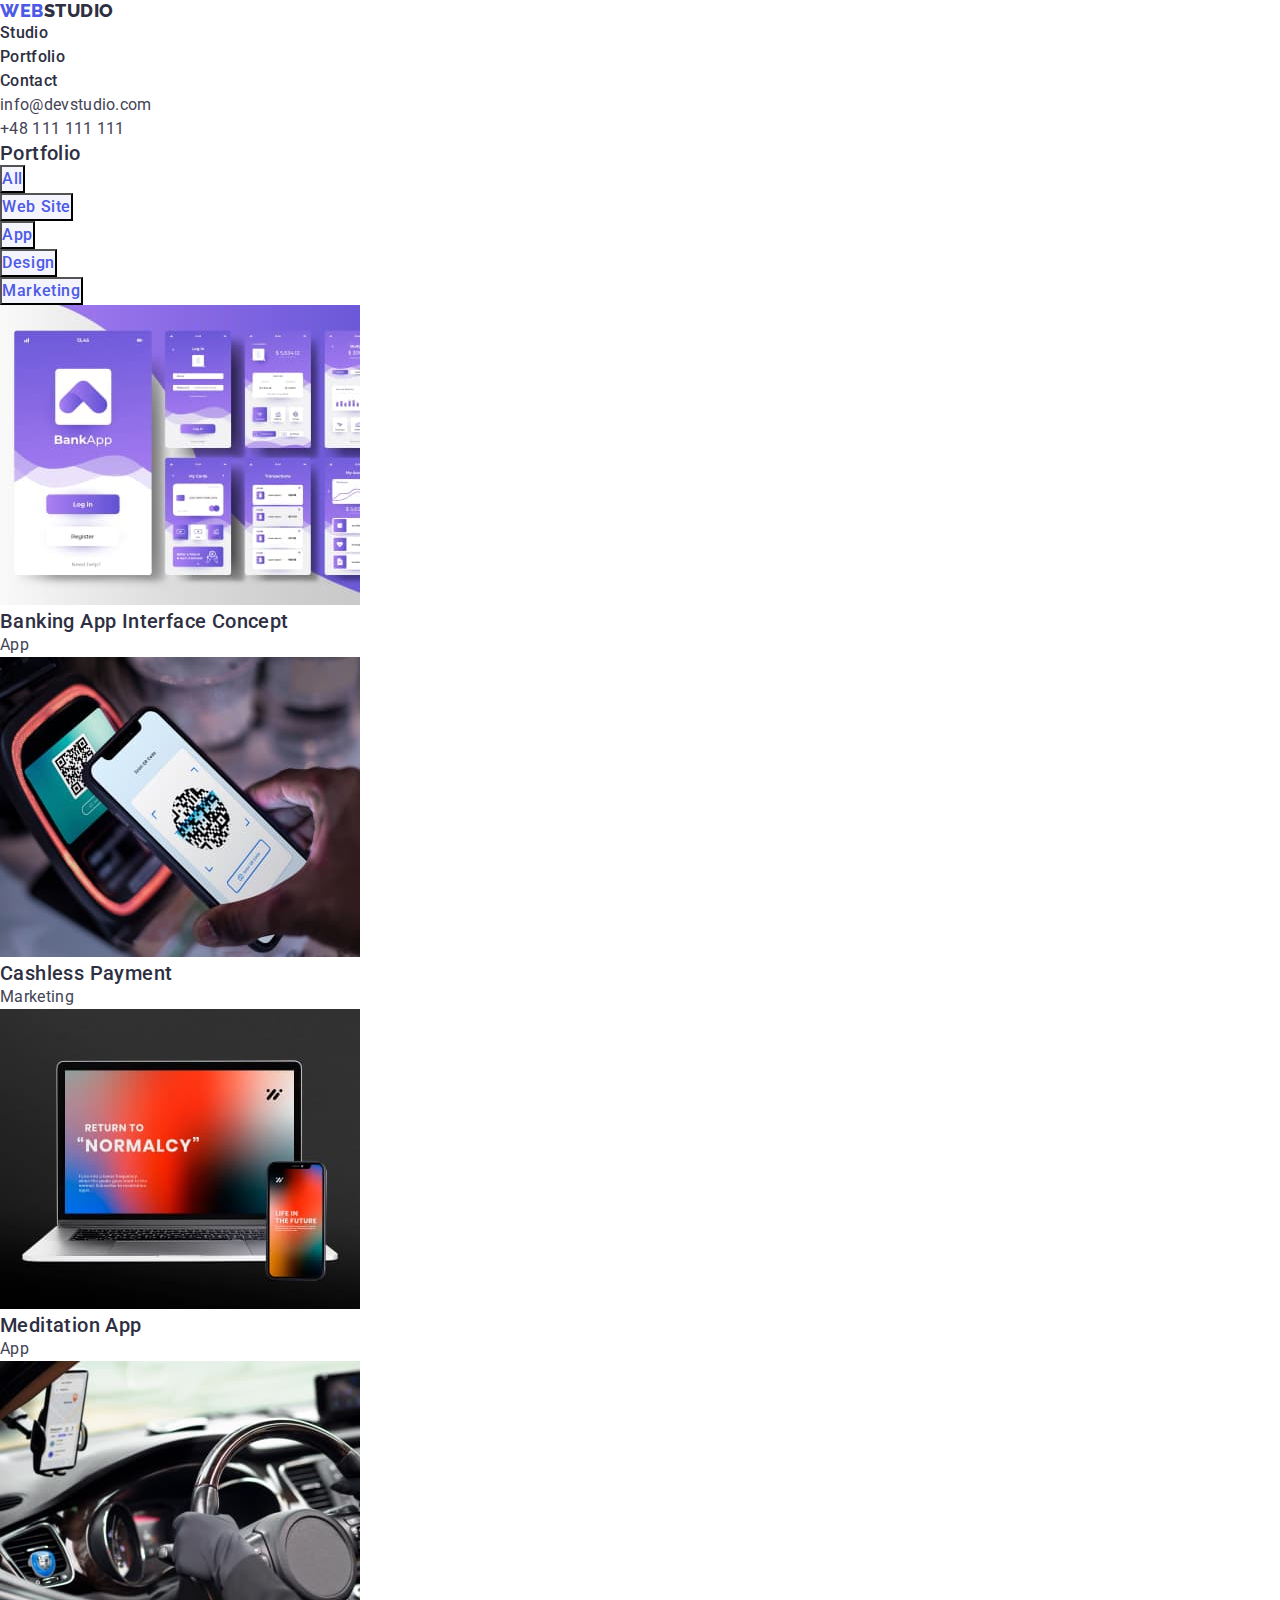
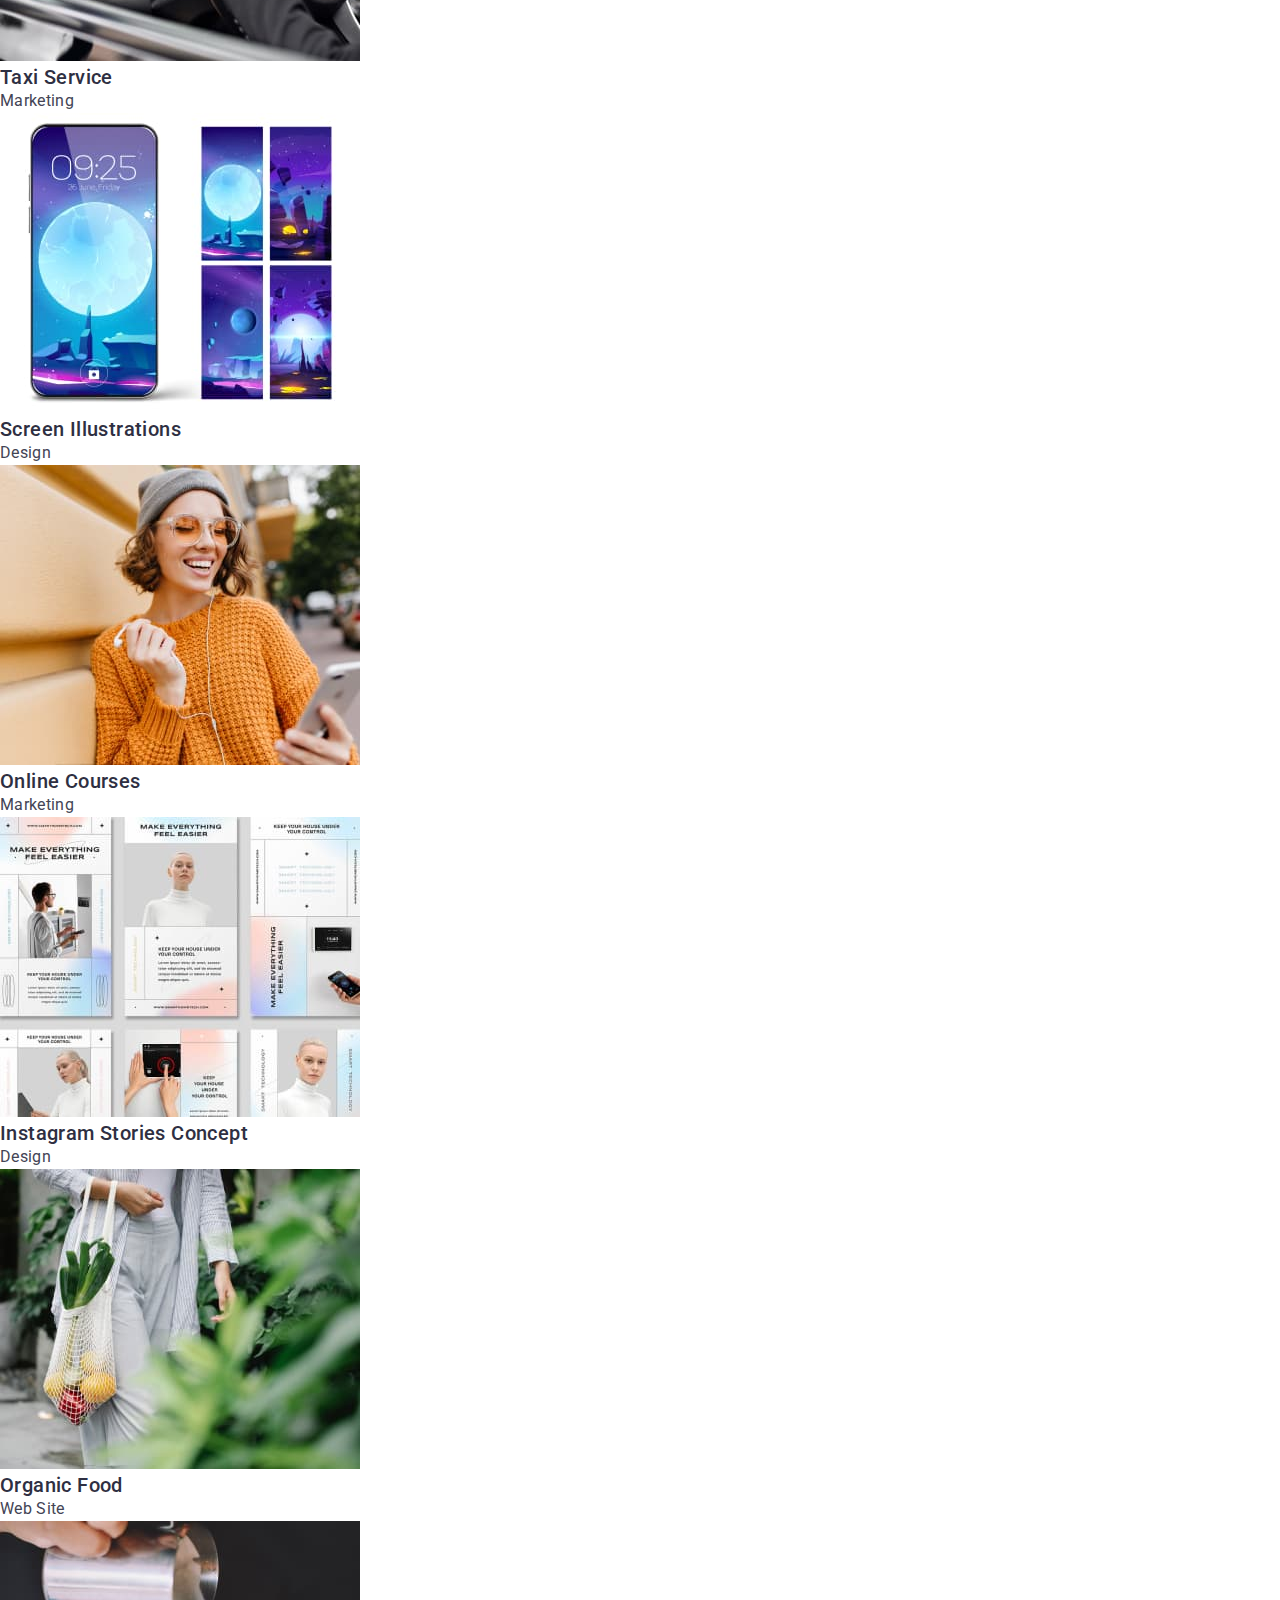
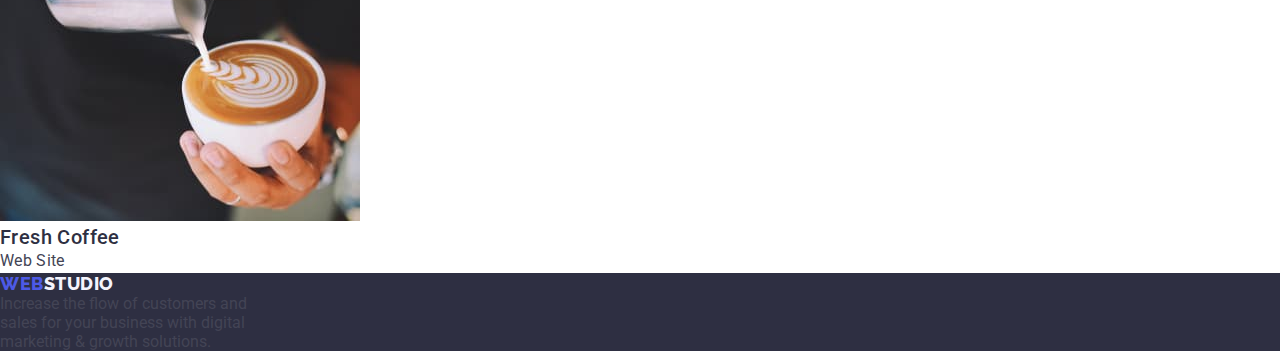
==== commit 99274471: "update portfolio" ====
--- a/portfolio.html
+++ b/portfolio.html
@@ -13,33 +13,18 @@
     <!--End Google fonts links-->
 
     <link rel="stylesheet" href="./css/styles.css" />
-</head><!DOCTYPE html>
-<html lang="pl">
-
-<head>
-    <meta charset="UTF-8" />
-    <title>Portfolio</title>
-    <!--Google fonts links-->
-    <link rel="preconnect" href="https://fonts.googleapis.com" />
-    <link rel="preconnect" href="https://fonts.gstatic.com" crossorigin />
-    <link
-        href="https://fonts.googleapis.com/css2?family=Montserrat:wght@400;700&family=Raleway:wght@700;800&family=Roboto:wght@400;500;700;900&display=swap"
-        rel="stylesheet" />
-    <!--End Google fonts links-->
-
-    <link rel="stylesheet" href="./css/styles.css" />
-</head>
+ </head>
 
 <body>
     <header>
-        <nav>
-            <a href="./index.html" class="logo link">Web<span class="logo_span">Studio</span></a>
-            <ul class="list">
-                <li><a href="./index.html" class="logo_link link">Studio</a></li>
-                <li><a href="./portfolio.html" class="logo_link link">Portfolio</a></li>
-                <li><a href="" class="logo_link link">Contact</a></li>
-            </ul>
-        </nav>
+    <nav>
+        <a href="./index.html" class="logo link">Web<span class="logo_span">Studio</span></a>
+        <ul class="list">
+            <li><a href="./index.html" class="logo_link link">Studio</a></li>
+            <li><a href="./portfolio.html" class="logo_link link">Portfolio</a></li>
+            <li><a href="" class="logo_link link">Contact</a></li>
+        </ul>
+    </nav>
         <address class="address">
             <ul class="list">
                 <li>
@@ -137,7 +122,7 @@
         </section>
     </main>
     <footer class="footer">
-        <a href="WebStudio" class="logo link">Web<span class="logo-footer-span">Studio</span></a>
+        <a href="WebStudio" class="logo link">Web<span class="footer_span">Studio</span></a>
         <p class="footer-paragrapf">
             Increase the flow of customers and <br />
             sales for your business with digital<br />
@@ -145,123 +130,4 @@
         </p>
     </footer>
 </body>
-
-</html>
-
-<body>
-    <header>
-        <nav>
-            <a href="./index.html" class="logo link">Web<span >Studio</span></a>
-            <ul class="list">
-                <li><a href="./index.html" >Studio</a></li>
-                <li><a href="./portfolio.html" >Portfolio</a></li>
-                <li><a href="" >Contact</a></li>
-            </ul>
-        </nav>
-        <address >
-            <ul class="list">
-                <li>
-                    <a href="mail:info@devstudio.com" >info@devstudio.com</a>
-                </li>
-                <li>
-                    <a href="tel:48111111111" >+48 111 111 111</a>
-                </li>
-            </ul>
-        </address>
-    </header>
-    <main>
-        <section>
-            <h1>Portfolio</h1>
-            <ul class="list">
-                <li><button type="button" >All</button></li>
-                <li><button type="button" >Web Site</button></li>
-                <li><button type="button" >App</button></li>
-                <li><button type="button" >Design</button></li>
-                <li><button type="button" >Marketing</button></li>
-            </ul>
-            <ul class="list">
-                <li>
-                    <a href="" class="link">
-                        <img src="./images/banking-app-interface-concept.jpg" alt="banking-app-interface-concept"
-                            width="360" height="300" />
-                        <h2 >Banking App Interface Concept</h2>
-                        <p >App</p>
-                    </a>
-                </li>
-                <li>
-                    <a href="" class="link">
-                        <img src="./images/cashless-payment.jpg" alt="Cashless Payment" width="360" height="300" />
-                        <h2 >Cashless Payment</h2>
-                        <p >Marketing</p>
-                    </a>
-                </li>
-                <li>
-                    <a href="" class="link">
-                        <img src="./images/meditation-app.jpg" alt="Meditaion App" width="360" height="300" />
-
-                        <h2 >Meditation App</h2>
-                        <p >App</p>
-                    </a>
-                </li>
-                <li>
-                    <a href="" class="link">
-                        <img src="./images/taki-service.jpg" alt="Taxi Service" width="360" height="300" />
-
-                        <h2 >Taxi Service</h2>
-                        <p >Marketing</p>
-                    </a>
-                </li>
-                <li>
-                    <a href="" class="link">
-                        <img src="./images/screen-illustrations.jpg" alt="Screen Illustrations" width="360"
-                            height="300" />
-                        <h2 >Screen Illustrations</h2>
-                        <p >Design</p>
-                    </a>
-                </li>
-
-                <li>
-                    <a href="" class="link">
-                        <img src="./images/online-courses.jpg" alt="Online courses" width="360" height="300" />
-                        <h2 >Online Courses</h2>
-                        <p >Marketing</p>
-                    </a>
-                </li>
-                <li>
-                    <a href="" class="link">
-                        <img src="./images/instagram-stories-concept.jpg" alt="Instagram Stories Concept" width="360"
-                            height="300" />
-                        <h2 >Instagram Stories Concept</h2>
-                        <p >Design</p>
-                    </a>
-                </li>
-
-                <li>
-                    <a href="" class="link">
-                        <img src="./images/organic-food.jpg" alt="Organic Food" width="360" height="300" />
-                        <h2 >Organic Food</h2>
-                        <p >Web Site</p>
-                    </a>
-                </li>
-                <li>
-                    <a href="" class="link">
-                        <img src="./images/fresh-coffee.jpg" alt="Fresh Coffee" width="360" height="300" />
-
-                        <h2 >Fresh Coffee</h2>
-                        <p >Web Site</p>
-                    </a>
-                </li>
-            </ul>
-        </section>
-    </main>
-    <footer class="footer">
-        <a href="WebStudio" class="logo link">Web<span class="footer_span">Studio</span></a>
-        <p class="footer_paragraph">
-            Increase the flow of customers and <br />
-            sales for your business with digital<br />
-            marketing & growth solutions.
-        </p>
-    </footer>
-</body>
-
 </html>